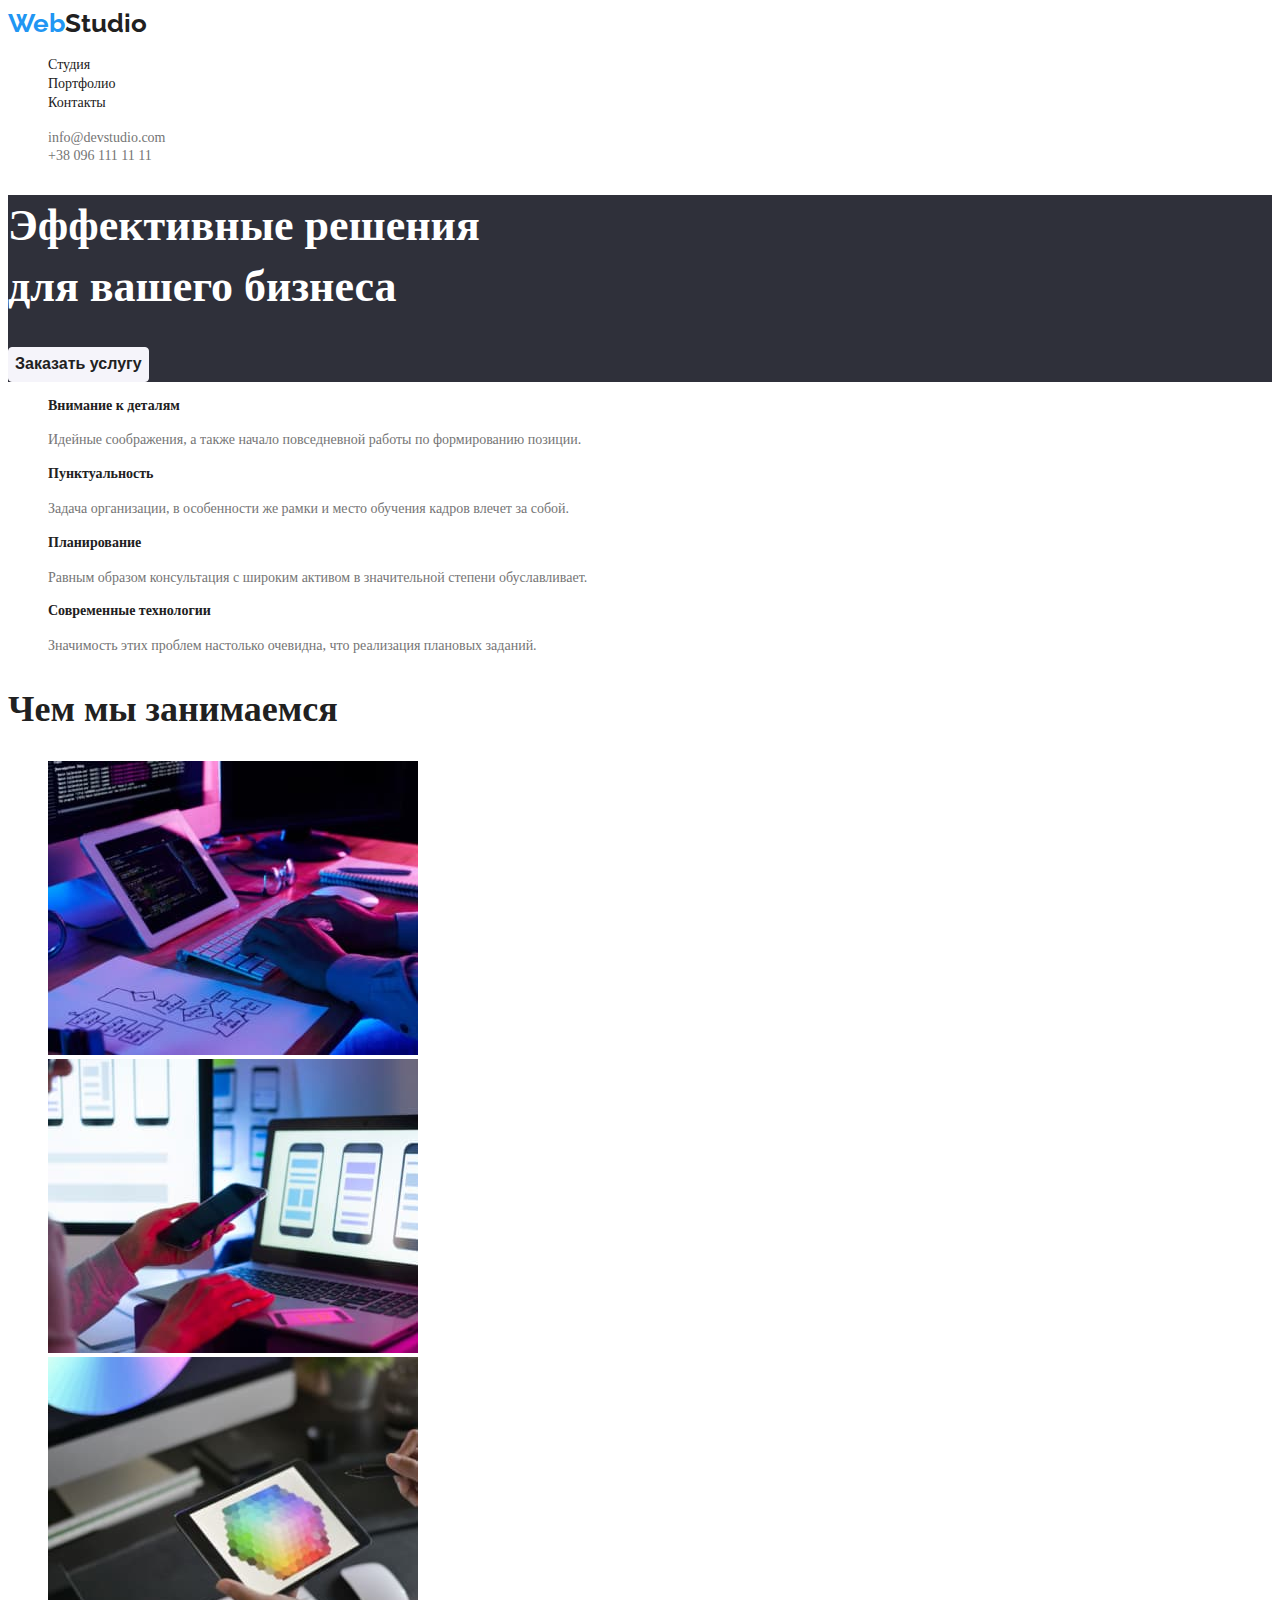
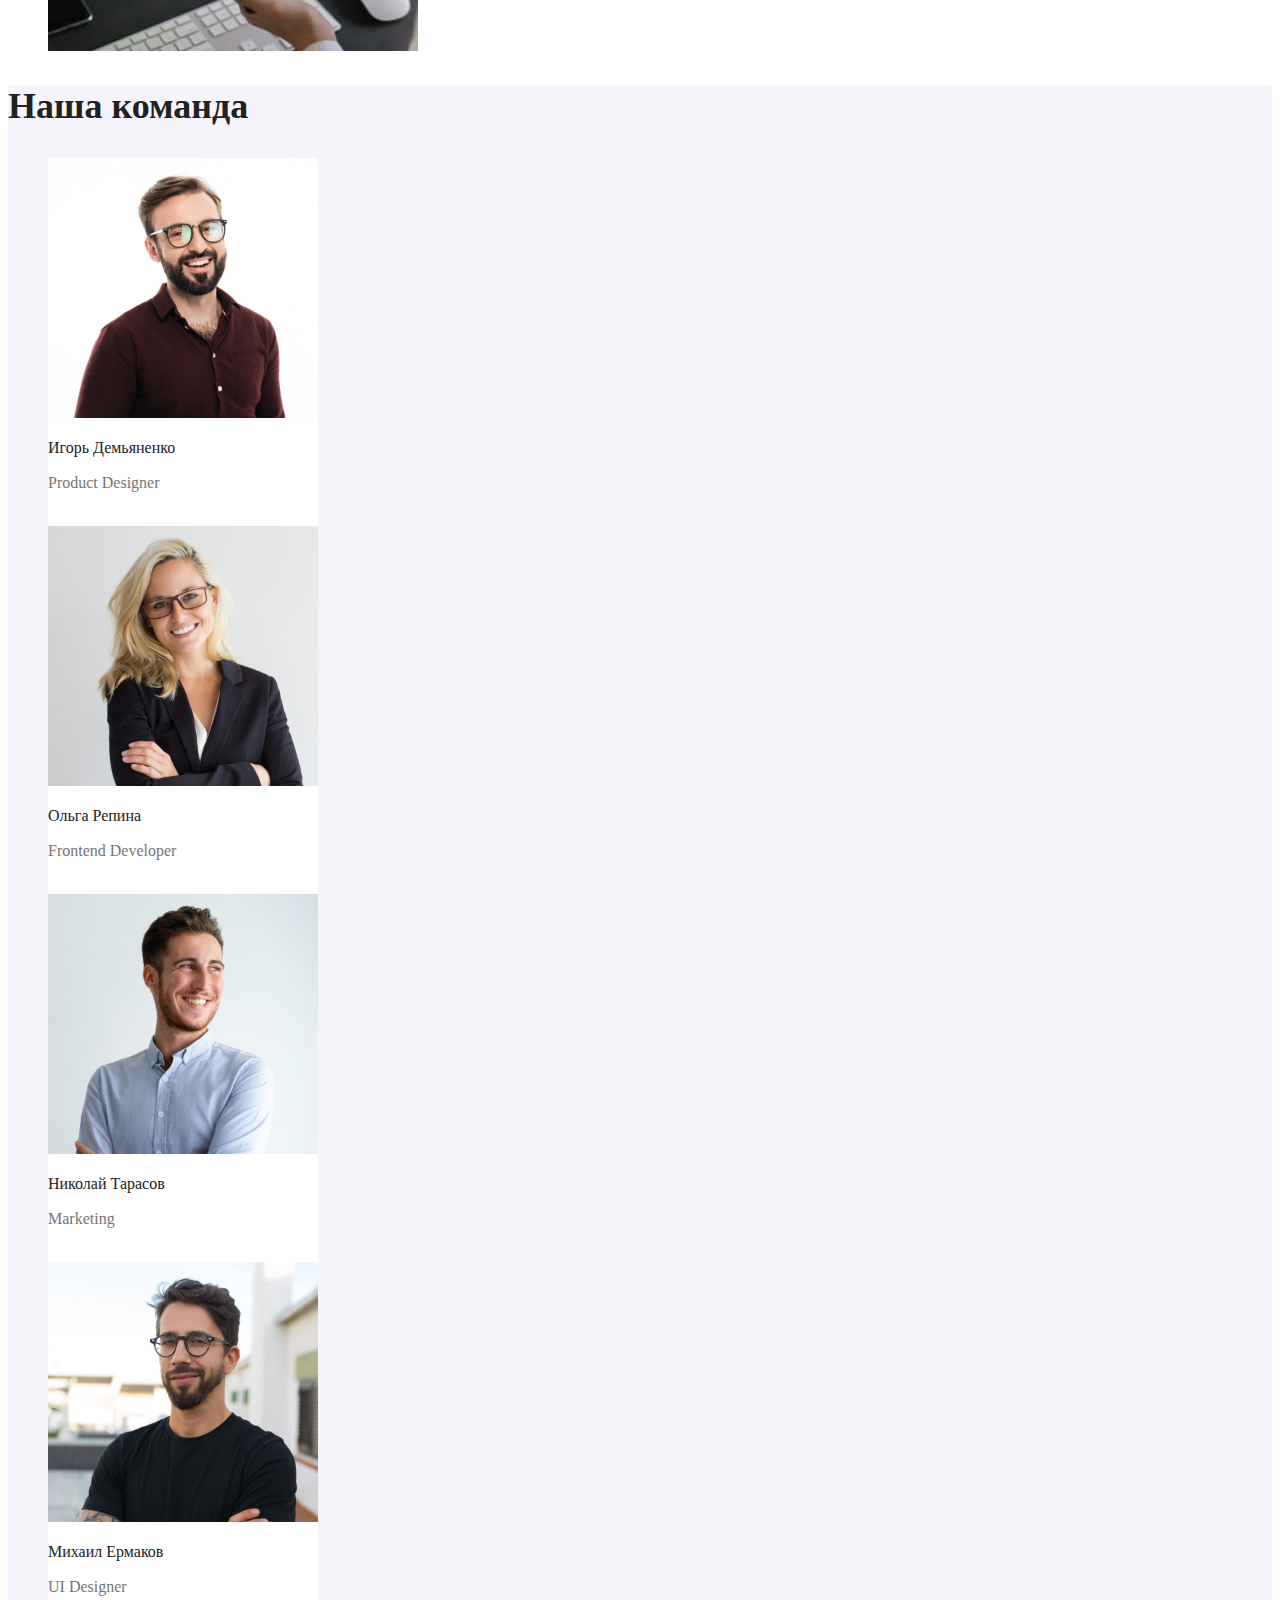
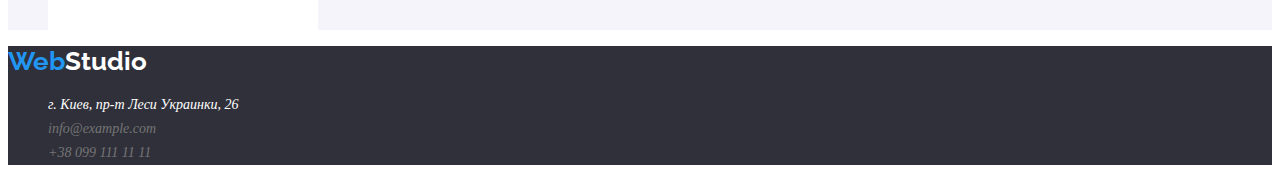
==== index.html @ bf603c66 "final commit" ====
<!DOCTYPE html>
<html lang="ru">
  <head>
    <meta charset="UTF-8" />
    <meta http-equiv="X-UA-Compatible" content="IE=edge" />
    <meta name="viewport" content="width=device-width, initial-scale=1.0" />
    <link rel="preconnect" href="https://fonts.googleapis.com" />
    <link rel="preconnect" href="https://fonts.gstatic.com" crossorigin />
    <link
      href="https://fonts.googleapis.com/css2?family=Raleway:wght@700&family=Roboto:wght@400;500;700;900&display=swap"
      rel="stylesheet"
    />
    <link
      rel="stylesheet"
      href="https://cdnjs.cloudflare.com/ajax/libs/modern-normalize/1.1.0/modern-normalize.min.css"
      integrity="sha512-wpPYUAdjBVSE4KJnH1VR1HeZfpl1ub8YT/NKx4PuQ5NmX2tKuGu6U/JRp5y+Y8XG2tV+wKQpNHVUX03MfMFn9Q=="
      crossorigin="anonymous"
      referrerpolicy="no-referrer"
    />
    <link rel="stylesheet" href="css/style.css" />
    <title>Веб-студия</title>
  </head>
  <body>
    <header class="header-section">
      <nav class="nav-section">
        <a class="header-logo-link" lang="en" href="./index.html"
          ><span class="header-logo-span">Web</span>Studio</a
        >
        <ul class="nav-list">
          <li class="nav-list-item"><a class="nav-link-studio" href="./index.html">Студия</a></li>
          <li class="nav-list-item">
            <a class="nav-link-portfolio" href="./portfolio.html">Портфолио</a>
          </li>
          <li class="nav-list-item"><a class="nav-link-contacts" href="">Контакты</a></li>
        </ul>
      </nav>
      <ul class="contacts-nav-list">
        <li class="contacts-nav-list-item">
          <a class="nav-link-email" lang="en" href="mailto:info@devstudio.com"
            >info@devstudio.com</a
          >
        </li>
        <li class="contacts-nav-list-item">
          <a class="nav-link-tel" href="tel:+380961111111">+38 096 111 11 11</a>
        </li>
      </ul>
    </header>
    <main class="main">
      <section class="hero-section">
        <h1 class="hero-section-title">
          Эффективные решения<br />
          для вашего бизнеса
        </h1>
        <button class="hero-section-button" type="button">Заказать услугу</button>
      </section>
      <section class="company-advantages-section">
        <ul class="company-advantages-list">
          <li class="company-advantages-list-item">
            <h3 class="company-advantages-item-title">Внимание к деталям</h3>
            <p class="company-advantages-item-info">
              Идейные соображения, а также начало повседневной работы по формированию позиции.
            </p>
          </li>
          <li class="company-advantages-list-item">
            <h3 class="company-advantages-item-title">Пунктуальность</h3>
            <p class="company-advantages-item-info">
              Задача организации, в особенности же рамки и место обучения кадров влечет за собой.
            </p>
          </li>
          <li class="company-advantages-list-item">
            <h3 class="company-advantages-item-title">Планирование</h3>
            <p class="company-advantages-item-info">
              Равным образом консультация с широким активом в значительной степени обуславливает.
            </p>
          </li>
          <li class="company-advantages-list-item">
            <h3 class="company-advantages-item-title">Современные технологии</h3>
            <p class="company-advantages-item-info">
              Значимость этих проблем настолько очевидна, что реализация плановых заданий.
            </p>
          </li>
        </ul>
      </section>
      <section class="what-we-do-section">
        <h2 class="what-we-do-title">Чем мы занимаемся</h2>
        <ul class="what-we-do-list">
          <li class="what-we-do-list-item">
            <img
              class="what-we-do-item-image"
              src="./images/what-we-do/box-1.jpg"
              width="370"
              height="294"
              alt="Разработчик пишет код за компьютером"
            />
          </li>
          <li class="what-we-do-list-item">
            <img
              class="what-we-do-item-image"
              src="./images/what-we-do/box-2.jpg"
              width="370"
              height="294"
              alt="Маркетолог звонит клиенту"
            />
          </li>
          <li class="what-we-do-list-item">
            <img
              class="what-we-do-item-image"
              src="./images/what-we-do/box-3.jpg"
              width="370"
              height="294"
              alt="Дизайнер выбирает цвета на планшете"
            />
          </li>
        </ul>
      </section>
      <section class="our-team-section">
        <h2 class="our-team-title">Наша команда</h2>
        <ul class="our-team-list">
          <li class="our-team-list-item">
            <div class="our-team-card-1">
              <img
                class="our-team-item-image"
                src="./images/our-team/img-1.jpg"
                width="270"
                height="260"
                alt="Разработчик - номер 1"
              />
              <h3 class="our-team-first-card-master-name">Игорь Демьяненко</h3>
              <p class="our-team-first-card-master-speciality" lang="en">Product Designer</p>
            </div>
          </li>
          <li class="our-team-list-item">
            <div class="our-team-card-2">
              <img
                class="our-team-item-image"
                src="./images/our-team/img-2.jpg"
                width="270"
                height="260"
                alt="Разработчик - номер 2"
              />
              <h3 class="our-team-second-card-master-name">Ольга Репина</h3>
              <p class="our-team-second-card-master-speciality" lang="en">Frontend Developer</p>
            </div>
          </li>
          <li class="our-team-list-item">
            <div class="our-team-card-3">
              <img
                class="our-team-item-image"
                src="./images/our-team/img-3.jpg"
                width="270"
                height="260"
                alt="Разработчик - номер 3"
              />
              <h3 class="our-team-third-card-master-name">Николай Тарасов</h3>
              <p class="our-team-third-card-master-speciality" lang="en">Marketing</p>
            </div>
          </li>
          <li class="our-team-list-item">
            <div class="our-team-card-4">
              <img
                class="our-team-item-image"
                src="./images/our-team/img-4.jpg"
                width="270"
                height="260"
                alt="Разработчик - номер 4"
              />
              <h3 class="our-team-fourth-card-master-name">Михаил Ермаков</h3>
              <p class="our-team-fourth-card-master-speciality" lang="en">UI Designer</p>
            </div>
          </li>
        </ul>
      </section>
    </main>
    <footer class="footer-section">
      <a class="footer-logo-link" lang="en" href="./index.html"
        ><span class="footer-logo-span">Web</span>Studio</a
      >
      <address class="contacts">
        <ul class="contacts-list">
          <li class="contacts-list-item">
            <a class="contacts-link-address" href="">г. Киев, пр-т Леси Украинки, 26</a>
          </li>
          <li class="contacts-list-item">
            <a class="contacts-link-email" lang="en" href="mailto:info@example.com"
              >info@example.com</a
            >
          </li>
          <li class="contacts-list-item">
            <a class="contacts-link-tel" href="tel:+380991111111">+38 099 111 11 11</a>
          </li>
        </ul>
      </address>
    </footer>
  </body>
</html>
---- css/style.css ----
body {
  font-family: 'Roboto' sans-serif;
  color: #212121;
}

li {
  list-style-type: none;
}

a {
  text-decoration: none;
}

:root {
  --black: #212121;
  --white: #ffffff;
  --grey: #757575;
  --whisper: #eeeeee;
  --blue: #2196f3;
  --black-rock: #2f303a;
  --ghost-white: #f5f4fa;
}

:root {
  --text-medium: 500;
  --text-bold: 700;
  --text-extra-bold: 900;
}

/* index.html */

/* header */

.header-logo-link {
  font-family: 'Raleway', sans-serif;
  font-weight: var(--text-bold);
  font-size: 26px;
  line-height: 1.2;
  color: var(--black);
}

.header-logo-span {
  font-family: 'Raleway', sans-serif;
  font-weight: var(--text-bold);
  font-size: 26px;
  line-height: 1.2;
  color: var(--blue);
}

/* nav-section */

.nav-link-studio,
.nav-link-portfolio,
.nav-link-contacts {
  /*font-family: 'Roboto', sans-serif;*/
  font-weight: var(--text-medium);
  font-size: 14px;
  line-height: 1.2;
  color: var(--black);
}

.nav-link-email,
.nav-link-tel {
  /*font-family: 'Roboto', sans-serif;*/
  font-style: var(--text-medium);
  font-size: 14px;
  line-height: 1.2;
  color: var(--grey);
}

.nav-link-studio:hover,
.nav-link-studio:focus,
.nav-link-portfolio:hover,
.nav-link-portfolio:focus,
.nav-link-contacts:hover,
.nav-link-contacts:focus {
  color: var(--blue);
}

.nav-link-email:hover,
.nav-link-email:focus,
.nav-link-tel:hover,
.nav-link-tel:focus {
  color: var(--blue);
}

/* hero section */

.hero-section {
  background-color: var(--black-rock);
}
.hero-section-title {
  /*font-family: 'Roboto', sans-serif;*/
  font-weight: var(--text-extra-bold);
  font-size: 44px;
  line-height: 1.4;
  color: var(--white);
}

.hero-section-button {
  /*font-family: 'Roboto', sans-serif;*/
  font-weight: var(--text-bold);
  font-size: 16px;
  line-height: 1.9;
  border: 1px solid var(--ghost-white);
  border-radius: 4px;
  cursor: pointer;
  background-color: var(--ghost-white);
  color: var(--black);
}

.hero-section-button:hover {
  background-color: var(--blue);
  color: var(--white);
  border: 1px solid var(--blue);
}

/* company-advantages-section */

.company-advantages-item-title {
  /*font-family: 'Roboto', sans-serif;*/
  font-weight: var(--text-bold);
  font-size: 14px;
  line-height: 1.2;
}

.company-advantages-item-info {
  /*font-family: 'Roboto', sans-serif;*/
  font-size: 14px;
  line-height: 1.7;
  color: var(--grey);
}

/* what-we-do section */

.what-we-do-title {
  /*font-family: 'Roboto', sans-serif;*/
  font-weight: var(--text-bold);
  font-size: 36px;
  line-height: 1.2;
}

/* our-team-section */

.our-team-section {
  background-color: var(--ghost-white);
}

.our-team-title {
  /*font-family: 'Roboto', sans-serif;*/
  font-weight: var(--text-bold);
  font-size: 36px;
  line-height: 1.2;
  color: var(--black);
}

.our-team-card-1,
.our-team-card-2,
.our-team-card-3,
.our-team-card-4 {
  width: 270px;
  height: 368px;
  background-color: var(--white);
}

.our-team-first-card-master-name,
.our-team-second-card-master-name,
.our-team-third-card-master-name,
.our-team-fourth-card-master-name {
  /*font-family: 'Roboto', sans-serif;*/
  font-weight: var(--text-medium);
  font-size: 16px;
  line-height: 1.2;
  color: var(--black);
}
.our-team-first-card-master-speciality,
.our-team-second-card-master-speciality,
.our-team-third-card-master-speciality,
.our-team-fourth-card-master-speciality {
  /*font-family: 'Roboto', sans-serif;*/
  font-size: 16px;
  line-height: 1.2;
  color: var(--grey);
}

/* footer-section */

.footer-section {
  background-color: var(--black-rock);
}

.footer-logo-link {
  font-family: 'Raleway', sans-serif;
  font-weight: var(--text-bold);
  font-size: 26px;
  line-height: 1.2;
  color: var(--white);
}

.footer-logo-span {
  font-family: 'Raleway', sans-serif;
  font-weight: var(--text-bold);
  font-size: 26px;
  line-height: 1.2;
  color: var(--blue);
}

.contacts-link-address {
  /*font-family: 'Roboto', sans-serif;*/
  font-size: 14px;
  line-height: 1.7;
  color: var(--white);
}

.contacts-link-email,
.contacts-link-tel {
  /*font-family: 'Roboto', sans-serif;*/
  font-size: 14px;
  line-height: 1.7;
  color: var(--grey);
}

.contacts-link-address:hover,
.contacts-link-address:focus,
.contacts-link-email:hover,
.contacts-link-email:focus,
.contacts-link-tel:hover,
.contacts-link-tel:focus {
  color: var(--blue);
}

/* portfolio.html*/

/* portfolio-section */

/* filters section */

.filters-item-button {
  /*font-family: 'Roboto', sans-serif;*/
  font-weight: var(--medium);
  font-size: 16px;
  border: 1px solid var(--ghost-white);
  border-radius: 4px;
  line-height: 1.6;
  cursor: pointer;
  background-color: var(--ghost-white);
  color: var(--black);
}

.filters-item-button:hover {
  background-color: var(--blue);
  color: var(--white);
}

/* projects-section */

.project-1-card,
.project-2-card,
.project-3-card,
.project-4-card,
.project-5-card,
.project-6-card,
.project-7-card,
.project-8-card,
.project-9-card {
  width: 370px;
  height: 404px;
  border: 1px solid var(--whisper);
  background-color: var(--white);
}

.project-1-title,
.project-2-title,
.project-3-title,
.project-4-title,
.project-5-title,
.project-6-title,
.project-7-title,
.project-8-title,
.project-9-title {
  /*font-family: 'Roboto', sans-serif;*/
  font-weight: var(--text-bold);
  font-size: 18px;
  line-height: 2;
  color: var(--black);
}
.project-1-info,
.project-2-info,
.project-3-info,
.project-4-info,
.project-5-info,
.project-6-info,
.project-7-info,
.project-8-info,
.project-9-title {
  /*font-family: 'Roboto', sans-serif;*/
  font-size: 16px;
  line-height: 1.9;
  color: var(--grey);
}
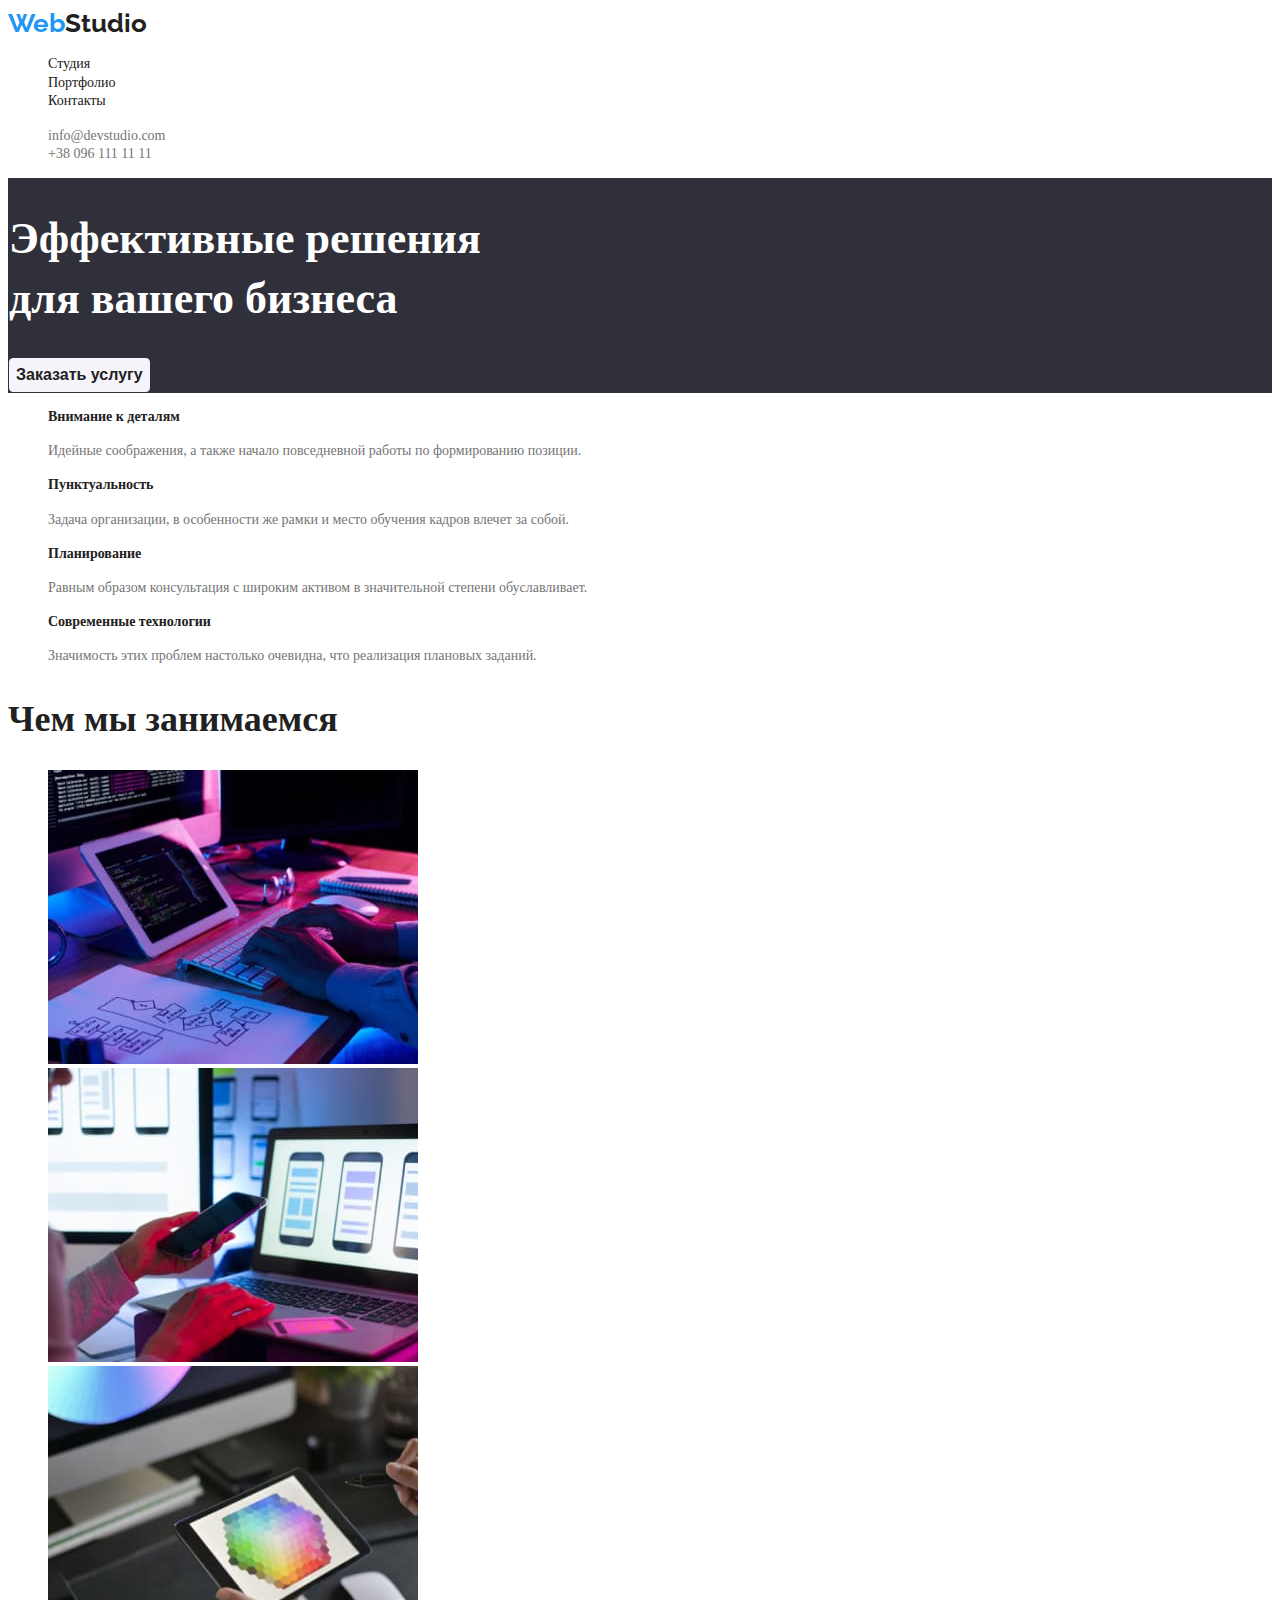
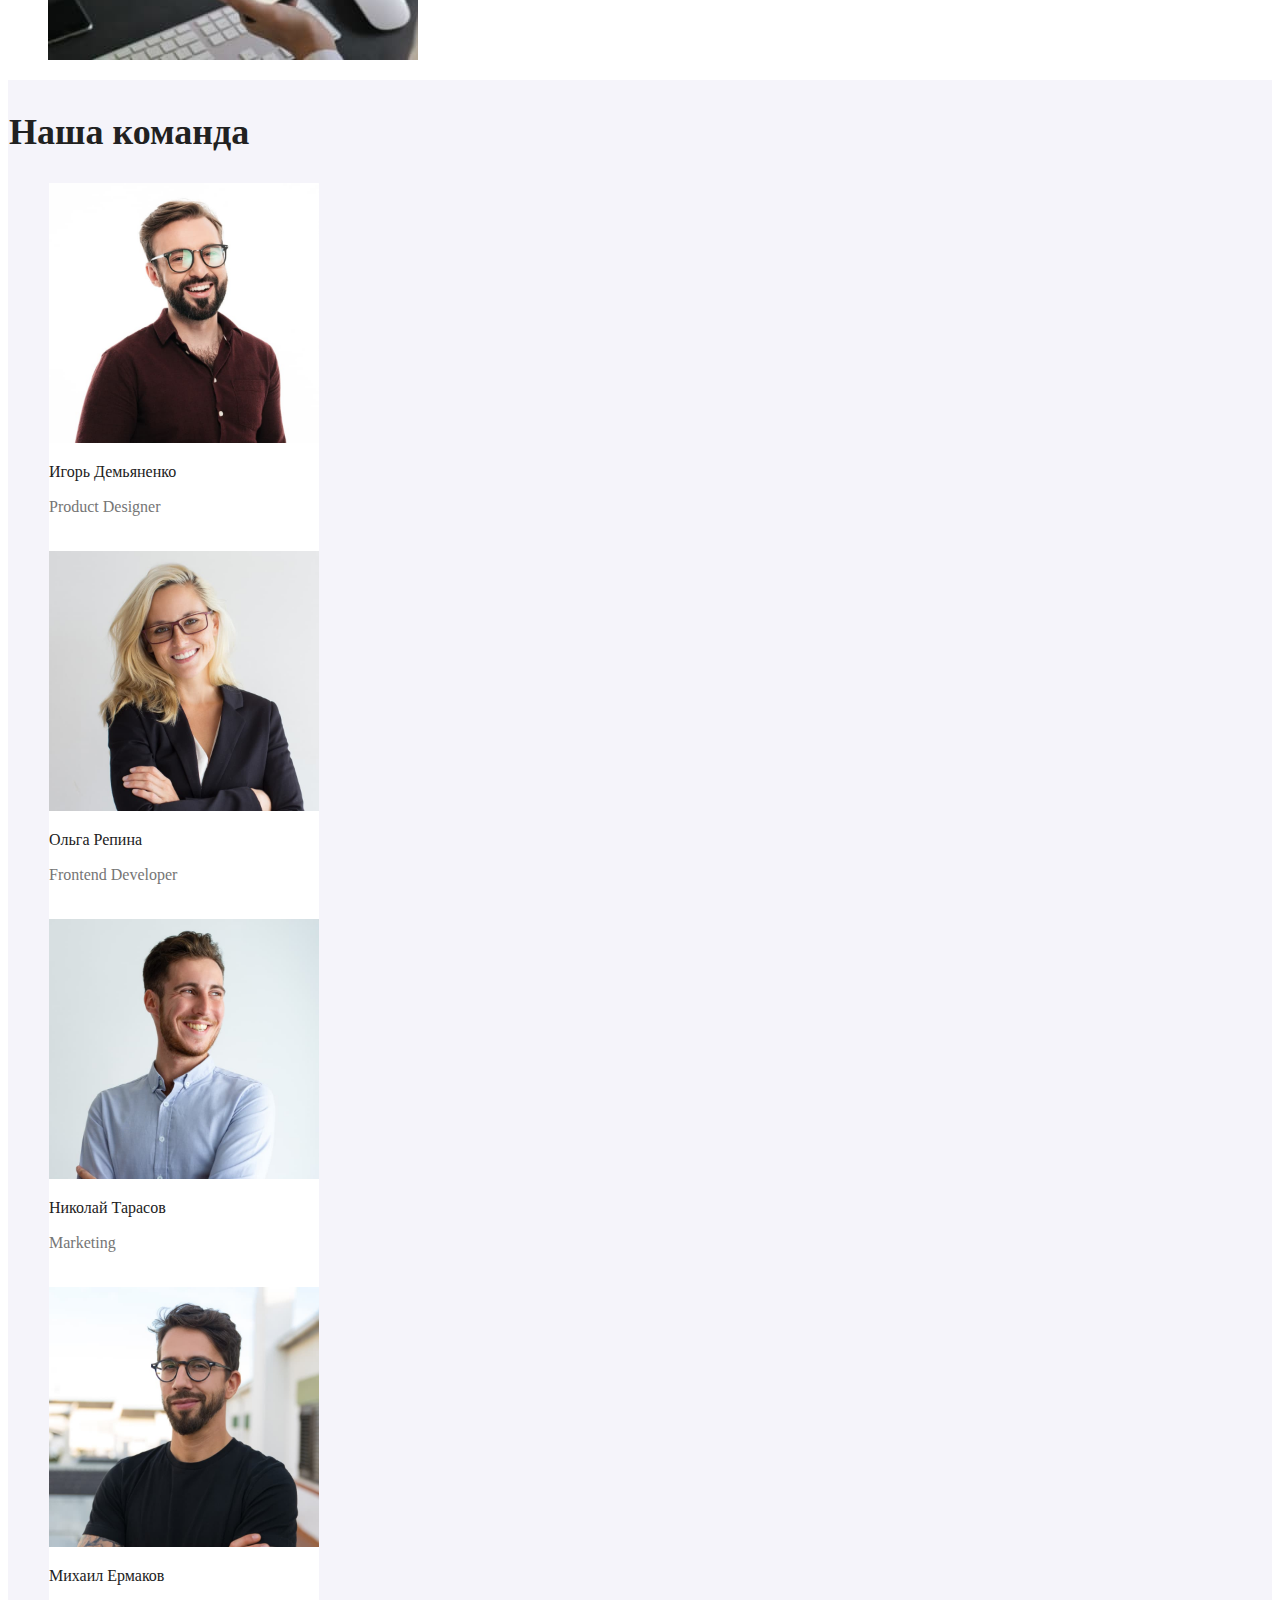
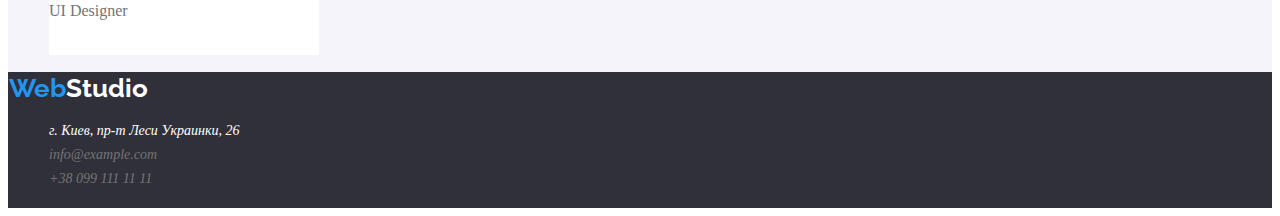
==== commit de52ee7f: "final commit" ====
--- a/index.html
+++ b/index.html
@@ -23,25 +23,27 @@
   <body>
     <header class="header-section">
       <nav class="nav-section">
-        <a class="header-logo-link" lang="en" href="./index.html"
+        <a class="header-logo-link link" lang="en" href="./index.html"
           ><span class="header-logo-span">Web</span>Studio</a
         >
-        <ul class="nav-list">
-          <li class="nav-list-item"><a class="nav-link-studio" href="./index.html">Студия</a></li>
+        <ul class="nav-list list">
           <li class="nav-list-item">
-            <a class="nav-link-portfolio" href="./portfolio.html">Портфолио</a>
+            <a class="nav-link-studio link" href="./index.html">Студия</a>
           </li>
-          <li class="nav-list-item"><a class="nav-link-contacts" href="">Контакты</a></li>
+          <li class="nav-list-item">
+            <a class="nav-link-portfolio link" href="./portfolio.html">Портфолио</a>
+          </li>
+          <li class="nav-list-item"><a class="nav-link-contacts link" href="">Контакты</a></li>
         </ul>
       </nav>
-      <ul class="contacts-nav-list">
+      <ul class="contacts-nav-list list">
         <li class="contacts-nav-list-item">
-          <a class="nav-link-email" lang="en" href="mailto:info@devstudio.com"
+          <a class="nav-link-email link" lang="en" href="mailto:info@devstudio.com"
             >info@devstudio.com</a
           >
         </li>
         <li class="contacts-nav-list-item">
-          <a class="nav-link-tel" href="tel:+380961111111">+38 096 111 11 11</a>
+          <a class="nav-link-tel link" href="tel:+380961111111">+38 096 111 11 11</a>
         </li>
       </ul>
     </header>
@@ -54,7 +56,7 @@
         <button class="hero-section-button" type="button">Заказать услугу</button>
       </section>
       <section class="company-advantages-section">
-        <ul class="company-advantages-list">
+        <ul class="company-advantages-list list">
           <li class="company-advantages-list-item">
             <h3 class="company-advantages-item-title">Внимание к деталям</h3>
             <p class="company-advantages-item-info">
@@ -83,7 +85,7 @@
       </section>
       <section class="what-we-do-section">
         <h2 class="what-we-do-title">Чем мы занимаемся</h2>
-        <ul class="what-we-do-list">
+        <ul class="what-we-do-list list">
           <li class="what-we-do-list-item">
             <img
               class="what-we-do-item-image"
@@ -115,7 +117,7 @@
       </section>
       <section class="our-team-section">
         <h2 class="our-team-title">Наша команда</h2>
-        <ul class="our-team-list">
+        <ul class="our-team-list list">
           <li class="our-team-list-item">
             <div class="our-team-card-1">
               <img
@@ -172,21 +174,21 @@
       </section>
     </main>
     <footer class="footer-section">
-      <a class="footer-logo-link" lang="en" href="./index.html"
+      <a class="footer-logo-link link" lang="en" href="./index.html"
         ><span class="footer-logo-span">Web</span>Studio</a
       >
       <address class="contacts">
-        <ul class="contacts-list">
+        <ul class="contacts-list list">
           <li class="contacts-list-item">
-            <a class="contacts-link-address" href="">г. Киев, пр-т Леси Украинки, 26</a>
+            <a class="contacts-link-address link" href="">г. Киев, пр-т Леси Украинки, 26</a>
           </li>
           <li class="contacts-list-item">
-            <a class="contacts-link-email" lang="en" href="mailto:info@example.com"
+            <a class="contacts-link-email link" lang="en" href="mailto:info@example.com"
               >info@example.com</a
             >
           </li>
           <li class="contacts-list-item">
-            <a class="contacts-link-tel" href="tel:+380991111111">+38 099 111 11 11</a>
+            <a class="contacts-link-tel link" href="tel:+380991111111">+38 099 111 11 11</a>
           </li>
         </ul>
       </address>
--- a/css/style.css
+++ b/css/style.css
@@ -1,16 +1,3 @@
-body {
-  font-family: 'Roboto' sans-serif;
-  color: #212121;
-}
-
-li {
-  list-style-type: none;
-}
-
-a {
-  text-decoration: none;
-}
-
 :root {
   --black: #212121;
   --white: #ffffff;
@@ -27,15 +14,28 @@
   --text-extra-bold: 900;
 }
 
+body {
+  font-family: 'Roboto' sans-serif;
+  color: var(--black);
+}
+
+.list {
+  list-style-type: none;
+}
+
+.link {
+  text-decoration: none;
+}
+
 /* index.html */
 
-/* header */
+/* header-section */
 
 .header-logo-link {
   font-family: 'Raleway', sans-serif;
   font-weight: var(--text-bold);
   font-size: 26px;
-  line-height: 1.2;
+  line-height: 1.17;
   color: var(--black);
 }
 
@@ -43,7 +43,7 @@
   font-family: 'Raleway', sans-serif;
   font-weight: var(--text-bold);
   font-size: 26px;
-  line-height: 1.2;
+  line-height: 1.17;
   color: var(--blue);
 }
 
@@ -52,19 +52,17 @@
 .nav-link-studio,
 .nav-link-portfolio,
 .nav-link-contacts {
-  /*font-family: 'Roboto', sans-serif;*/
   font-weight: var(--text-medium);
   font-size: 14px;
-  line-height: 1.2;
+  line-height: 1.17;
   color: var(--black);
 }
 
 .nav-link-email,
 .nav-link-tel {
-  /*font-family: 'Roboto', sans-serif;*/
   font-style: var(--text-medium);
   font-size: 14px;
-  line-height: 1.2;
+  line-height: 1.17;
   color: var(--grey);
 }
 
@@ -84,24 +82,24 @@
   color: var(--blue);
 }
 
-/* hero section */
-
+/* main-section */
+
+/* her-section */
 .hero-section {
   background-color: var(--black-rock);
+  border: 1px solid var(--black-rock);
 }
 .hero-section-title {
-  /*font-family: 'Roboto', sans-serif;*/
   font-weight: var(--text-extra-bold);
   font-size: 44px;
-  line-height: 1.4;
+  line-height: 1.36;
   color: var(--white);
 }
 
 .hero-section-button {
-  /*font-family: 'Roboto', sans-serif;*/
-  font-weight: var(--text-bold);
-  font-size: 16px;
-  line-height: 1.9;
+  font-weight: var(--text-bold);
+  font-size: 16px;
+  line-height: 1.875;
   border: 1px solid var(--ghost-white);
   border-radius: 4px;
   cursor: pointer;
@@ -109,7 +107,8 @@
   color: var(--black);
 }
 
-.hero-section-button:hover {
+.hero-section-button:hover,
+.hero-section-button:focus {
   background-color: var(--blue);
   color: var(--white);
   border: 1px solid var(--blue);
@@ -118,39 +117,36 @@
 /* company-advantages-section */
 
 .company-advantages-item-title {
-  /*font-family: 'Roboto', sans-serif;*/
-  font-weight: var(--text-bold);
-  font-size: 14px;
-  line-height: 1.2;
+  font-weight: var(--text-bold);
+  font-size: 14px;
+  line-height: 1.17;
 }
 
 .company-advantages-item-info {
-  /*font-family: 'Roboto', sans-serif;*/
-  font-size: 14px;
-  line-height: 1.7;
-  color: var(--grey);
-}
-
-/* what-we-do section */
+  font-size: 14px;
+  line-height: 1.71;
+  color: var(--grey);
+}
+
+/* what-we-do-section */
 
 .what-we-do-title {
-  /*font-family: 'Roboto', sans-serif;*/
   font-weight: var(--text-bold);
   font-size: 36px;
-  line-height: 1.2;
+  line-height: 1.17;
 }
 
 /* our-team-section */
 
 .our-team-section {
   background-color: var(--ghost-white);
+  border: 1px solid var(--ghost-white);
 }
 
 .our-team-title {
-  /*font-family: 'Roboto', sans-serif;*/
   font-weight: var(--text-bold);
   font-size: 36px;
-  line-height: 1.2;
+  line-height: 1.17;
   color: var(--black);
 }
 
@@ -167,19 +163,17 @@
 .our-team-second-card-master-name,
 .our-team-third-card-master-name,
 .our-team-fourth-card-master-name {
-  /*font-family: 'Roboto', sans-serif;*/
   font-weight: var(--text-medium);
   font-size: 16px;
-  line-height: 1.2;
+  line-height: 1.17;
   color: var(--black);
 }
 .our-team-first-card-master-speciality,
 .our-team-second-card-master-speciality,
 .our-team-third-card-master-speciality,
 .our-team-fourth-card-master-speciality {
-  /*font-family: 'Roboto', sans-serif;*/
-  font-size: 16px;
-  line-height: 1.2;
+  font-size: 16px;
+  line-height: 1.17;
   color: var(--grey);
 }
 
@@ -187,13 +181,14 @@
 
 .footer-section {
   background-color: var(--black-rock);
+  border: 1px solid var(--black-rock);
 }
 
 .footer-logo-link {
   font-family: 'Raleway', sans-serif;
   font-weight: var(--text-bold);
   font-size: 26px;
-  line-height: 1.2;
+  line-height: 1.17;
   color: var(--white);
 }
 
@@ -201,22 +196,22 @@
   font-family: 'Raleway', sans-serif;
   font-weight: var(--text-bold);
   font-size: 26px;
-  line-height: 1.2;
-  color: var(--blue);
-}
+  line-height: 1.17;
+  color: var(--blue);
+}
+
+/* contacts-section */
 
 .contacts-link-address {
-  /*font-family: 'Roboto', sans-serif;*/
-  font-size: 14px;
-  line-height: 1.7;
+  font-size: 14px;
+  line-height: 1.71;
   color: var(--white);
 }
 
 .contacts-link-email,
 .contacts-link-tel {
-  /*font-family: 'Roboto', sans-serif;*/
-  font-size: 14px;
-  line-height: 1.7;
+  font-size: 14px;
+  line-height: 1.71;
   color: var(--grey);
 }
 
@@ -229,25 +224,37 @@
   color: var(--blue);
 }
 
-/* portfolio.html*/
+/* portfolio.html */
 
 /* portfolio-section */
 
-/* filters section */
-
-.filters-item-button {
-  /*font-family: 'Roboto', sans-serif;*/
+/* filters-section */
+
+.filters-item-button-1,
+.filters-item-button-2,
+.filters-item-button-3,
+.filters-item-button-4,
+.filters-item-button-5 {
   font-weight: var(--medium);
   font-size: 16px;
   border: 1px solid var(--ghost-white);
   border-radius: 4px;
-  line-height: 1.6;
+  line-height: 1.625;
   cursor: pointer;
   background-color: var(--ghost-white);
   color: var(--black);
 }
 
-.filters-item-button:hover {
+.filters-item-button-1:hover,
+.filters-item-button1:focus,
+.filters-item-button-2:hover,
+.filters-item-button2:focus,
+.filters-item-button-3:hover,
+.filters-item-button3:focus,
+.filters-item-button-4:hover,
+.filters-item-button4:focus,
+.filters-item-button-5:hover,
+.filters-item-button5:focus {
   background-color: var(--blue);
   color: var(--white);
 }
@@ -278,23 +285,21 @@
 .project-7-title,
 .project-8-title,
 .project-9-title {
-  /*font-family: 'Roboto', sans-serif;*/
   font-weight: var(--text-bold);
   font-size: 18px;
   line-height: 2;
   color: var(--black);
 }
-.project-1-info,
-.project-2-info,
-.project-3-info,
-.project-4-info,
-.project-5-info,
-.project-6-info,
-.project-7-info,
-.project-8-info,
-.project-9-title {
-  /*font-family: 'Roboto', sans-serif;*/
-  font-size: 16px;
-  line-height: 1.9;
-  color: var(--grey);
-}
+.project-1-type,
+.project-2-type,
+.project-3-type,
+.project-4-type,
+.project-5-type,
+.project-6-type,
+.project-7-type,
+.project-8-type,
+.project-9-type {
+  font-size: 16px;
+  line-height: 1.875;
+  color: var(--grey);
+}
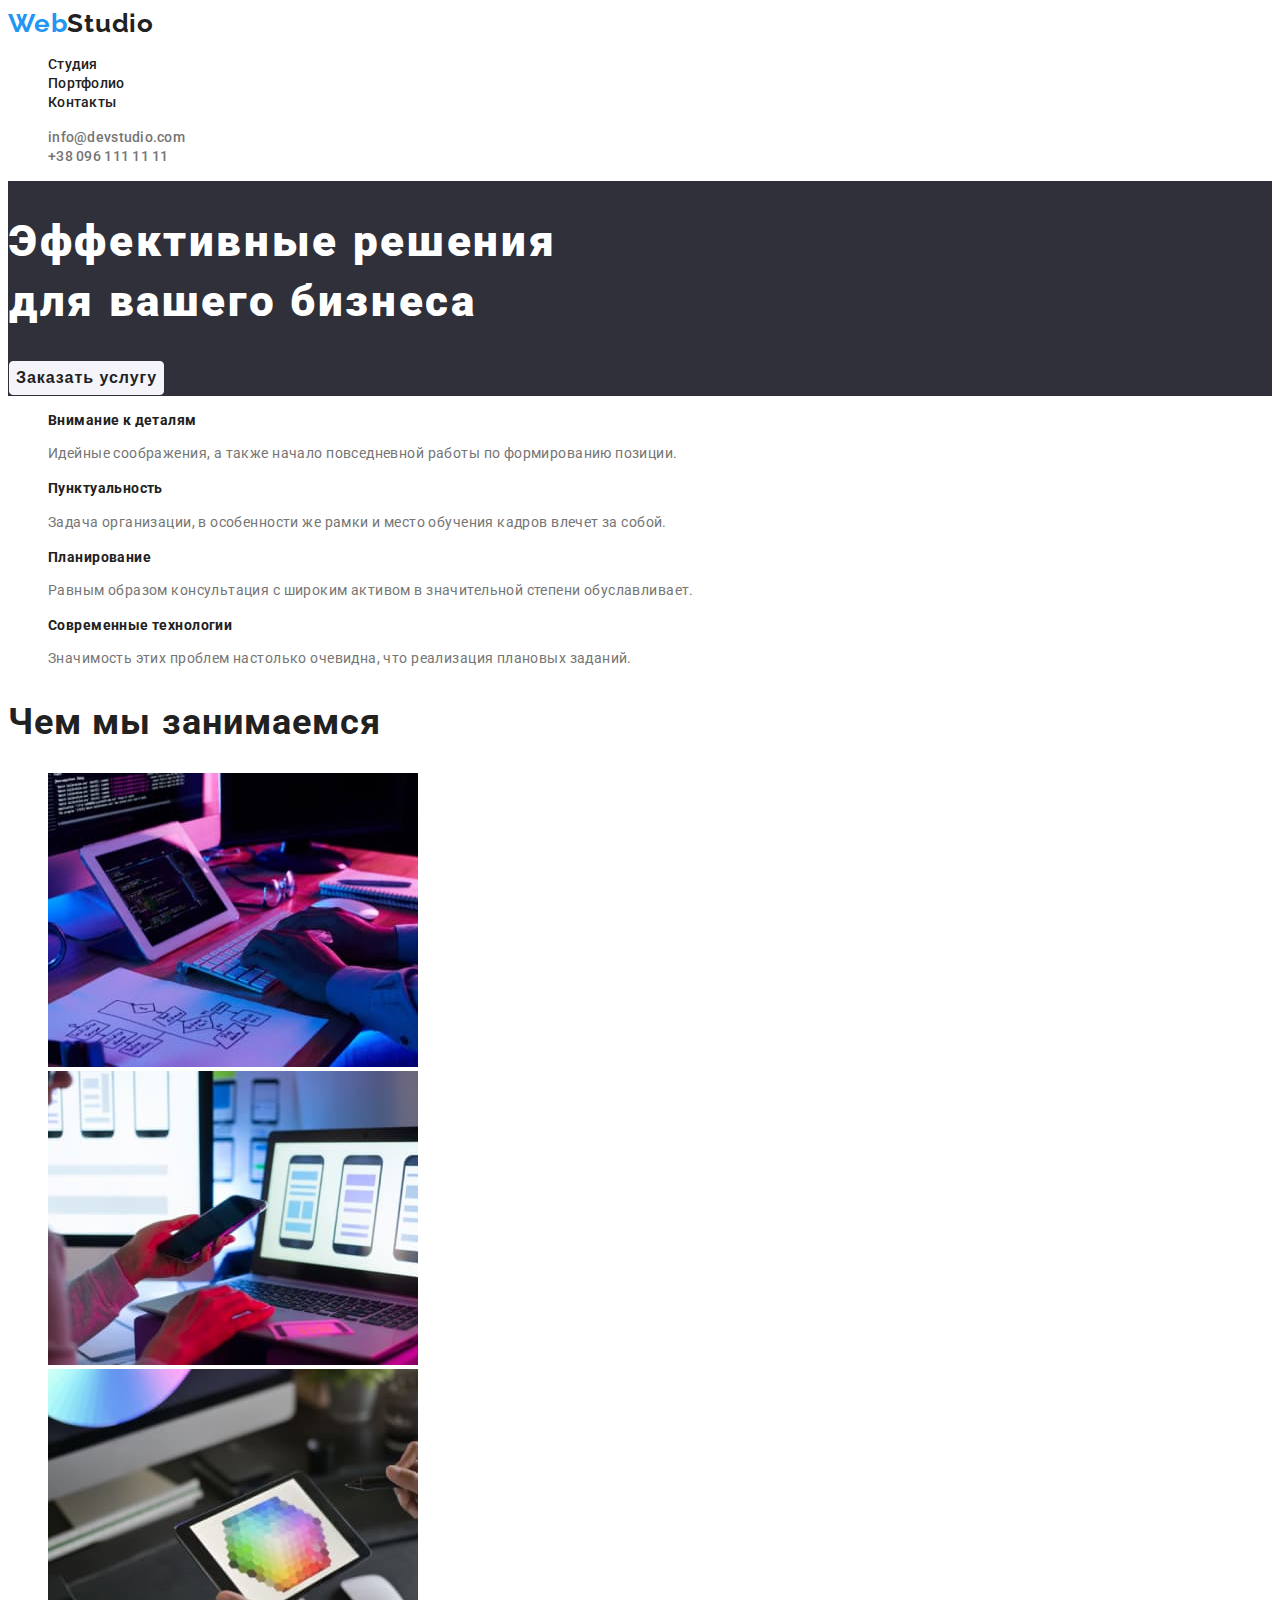
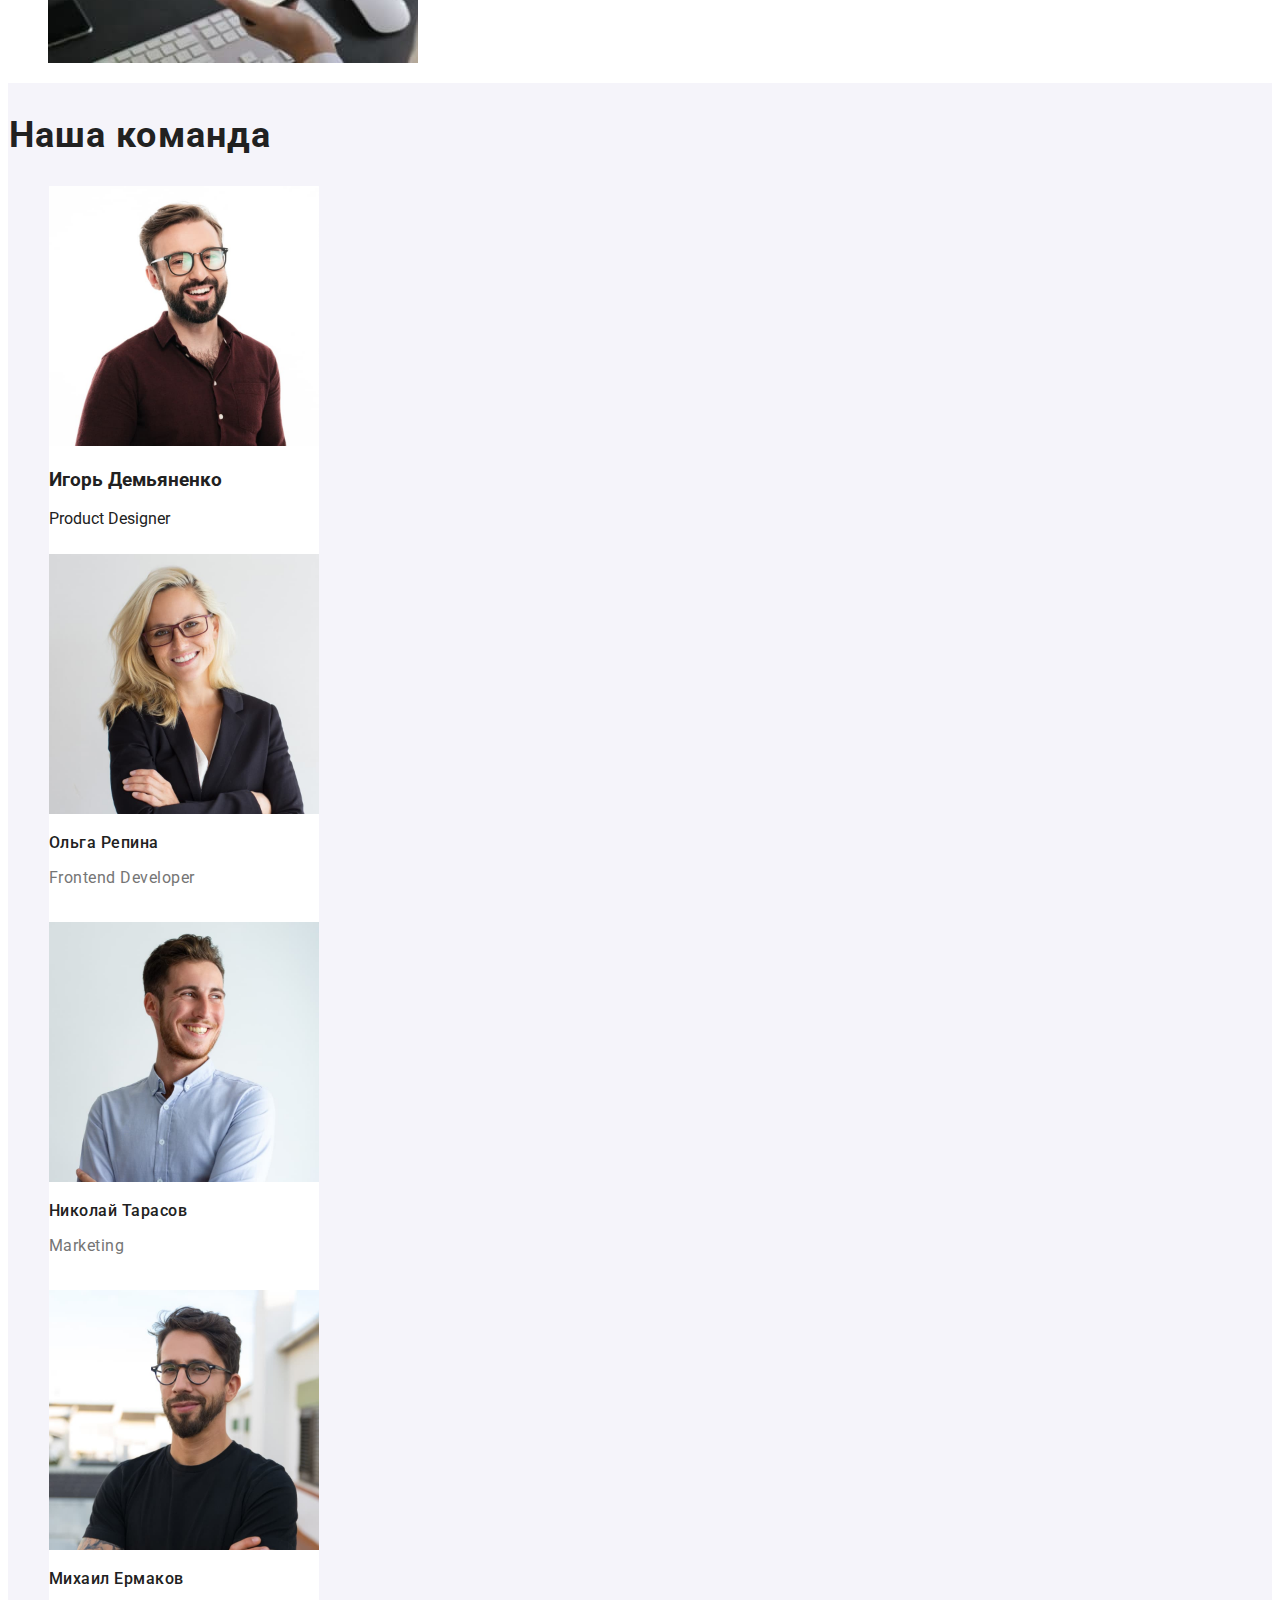
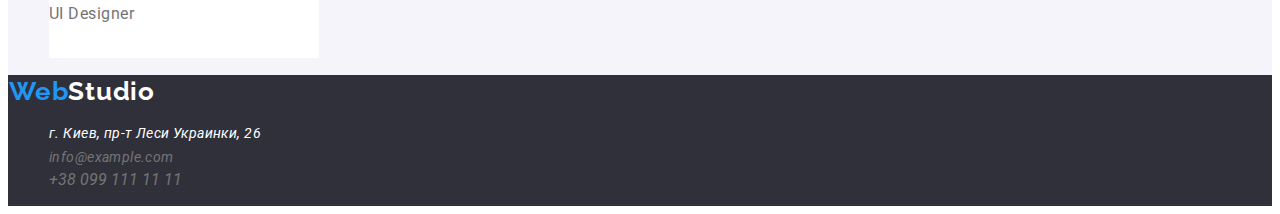
==== commit cab811ba: "final commit" ====
--- a/index.html
+++ b/index.html
@@ -23,31 +23,35 @@
   <body>
     <header class="header-section">
       <nav class="nav-section">
-        <a class="header-logo-link link" lang="en" href="./index.html"
+        <a class="header-logo-link logo-link link" lang="en" href="/"
           ><span class="header-logo-span">Web</span>Studio</a
         >
         <ul class="nav-list list">
           <li class="nav-list-item">
-            <a class="nav-link-studio link" href="./index.html">Студия</a>
+            <a class="nav-link-studio header-nav-link link" href="./index.html">Студия</a>
           </li>
           <li class="nav-list-item">
-            <a class="nav-link-portfolio link" href="./portfolio.html">Портфолио</a>
-          </li>
-          <li class="nav-list-item"><a class="nav-link-contacts link" href="">Контакты</a></li>
+            <a class="nav-link-portfolio header-nav-link link" href="./portfolio.html">Портфолио</a>
+          </li>
+          <li class="nav-list-item">
+            <a class="nav-link-contacts header-nav-link link" href="">Контакты</a>
+          </li>
         </ul>
       </nav>
       <ul class="contacts-nav-list list">
         <li class="contacts-nav-list-item">
-          <a class="nav-link-email link" lang="en" href="mailto:info@devstudio.com"
+          <a class="nav-link-email header-nav-link link" lang="en" href="mailto:info@devstudio.com"
             >info@devstudio.com</a
           >
         </li>
         <li class="contacts-nav-list-item">
-          <a class="nav-link-tel link" href="tel:+380961111111">+38 096 111 11 11</a>
+          <a class="nav-link-tel header-nav-link link" href="tel:+380961111111"
+            >+38 096 111 11 11</a
+          >
         </li>
       </ul>
     </header>
-    <main class="main">
+    <main class="main-section">
       <section class="hero-section">
         <h1 class="hero-section-title">
           Эффективные решения<br />
@@ -84,7 +88,7 @@
         </ul>
       </section>
       <section class="what-we-do-section">
-        <h2 class="what-we-do-title">Чем мы занимаемся</h2>
+        <h2 class="what-we-do-title main-section-title">Чем мы занимаемся</h2>
         <ul class="what-we-do-list list">
           <li class="what-we-do-list-item">
             <img
@@ -116,79 +120,86 @@
         </ul>
       </section>
       <section class="our-team-section">
-        <h2 class="our-team-title">Наша команда</h2>
+        <h2 class="our-team-title main-section-title">Наша команда</h2>
         <ul class="our-team-list list">
           <li class="our-team-list-item">
-            <div class="our-team-card-1">
-              <img
-                class="our-team-item-image"
+            <div class="our-team-card">
+              <img
+                class="our-team-card-image"
                 src="./images/our-team/img-1.jpg"
                 width="270"
                 height="260"
-                alt="Разработчик - номер 1"
+                alt="Первый разработчик"
               />
               <h3 class="our-team-first-card-master-name">Игорь Демьяненко</h3>
               <p class="our-team-first-card-master-speciality" lang="en">Product Designer</p>
             </div>
           </li>
           <li class="our-team-list-item">
-            <div class="our-team-card-2">
-              <img
-                class="our-team-item-image"
+            <div class="our-team-card">
+              <img
+                class="our-team-card-image"
                 src="./images/our-team/img-2.jpg"
                 width="270"
                 height="260"
-                alt="Разработчик - номер 2"
-              />
-              <h3 class="our-team-second-card-master-name">Ольга Репина</h3>
-              <p class="our-team-second-card-master-speciality" lang="en">Frontend Developer</p>
-            </div>
-          </li>
-          <li class="our-team-list-item">
-            <div class="our-team-card-3">
-              <img
-                class="our-team-item-image"
+                alt="Второй разработчик"
+              />
+              <h3 class="our-team-card-master-name">Ольга Репина</h3>
+              <p class="our-team-card-master-speciality" lang="en">Frontend Developer</p>
+            </div>
+          </li>
+          <li class="our-team-list-item">
+            <div class="our-team-card">
+              <img
+                class="our-team-card-image"
                 src="./images/our-team/img-3.jpg"
                 width="270"
                 height="260"
-                alt="Разработчик - номер 3"
-              />
-              <h3 class="our-team-third-card-master-name">Николай Тарасов</h3>
-              <p class="our-team-third-card-master-speciality" lang="en">Marketing</p>
-            </div>
-          </li>
-          <li class="our-team-list-item">
-            <div class="our-team-card-4">
-              <img
-                class="our-team-item-image"
+                alt="Третий разработчик"
+              />
+              <h3 class="our-team-card-master-name">Николай Тарасов</h3>
+              <p class="our-team-card-master-speciality" lang="en">Marketing</p>
+            </div>
+          </li>
+          <li class="our-team-list-item">
+            <div class="our-team-card">
+              <img
+                class="our-team-card-image"
                 src="./images/our-team/img-4.jpg"
                 width="270"
                 height="260"
                 alt="Разработчик - номер 4"
               />
-              <h3 class="our-team-fourth-card-master-name">Михаил Ермаков</h3>
-              <p class="our-team-fourth-card-master-speciality" lang="en">UI Designer</p>
+              <h3 class="our-team-card-master-name">Михаил Ермаков</h3>
+              <p class="our-team-card-master-speciality" lang="en">UI Designer</p>
             </div>
           </li>
         </ul>
       </section>
     </main>
     <footer class="footer-section">
-      <a class="footer-logo-link link" lang="en" href="./index.html"
+      <a class="footer-logo-link logo-link link" lang="en" href="/"
         ><span class="footer-logo-span">Web</span>Studio</a
       >
       <address class="contacts">
         <ul class="contacts-list list">
           <li class="contacts-list-item">
-            <a class="contacts-link-address link" href="">г. Киев, пр-т Леси Украинки, 26</a>
+            <a class="contacts-link-address footer-address-link link" href=""
+              >г. Киев, пр-т Леси Украинки, 26</a
+            >
           </li>
           <li class="contacts-list-item">
-            <a class="contacts-link-email link" lang="en" href="mailto:info@example.com"
+            <a
+              class="contacts-link-email footer-address-link link"
+              lang="en"
+              href="mailto:info@example.com"
               >info@example.com</a
             >
           </li>
           <li class="contacts-list-item">
-            <a class="contacts-link-tel link" href="tel:+380991111111">+38 099 111 11 11</a>
+            <a class="contacts-link-tel footer-adress-link link" href="tel:+380991111111"
+              >+38 099 111 11 11</a
+            >
           </li>
         </ul>
       </address>
--- a/css/style.css
+++ b/css/style.css
@@ -1,9 +1,14 @@
+/* variables section */
+
 :root {
   --black: #212121;
   --white: #ffffff;
   --grey: #757575;
+  --blue: #2196f3;
+}
+
+:root {
   --whisper: #eeeeee;
-  --blue: #2196f3;
   --black-rock: #2f303a;
   --ghost-white: #f5f4fa;
 }
@@ -14,10 +19,14 @@
   --text-extra-bold: 900;
 }
 
+/* general body selectors section */
+
 body {
-  font-family: 'Roboto' sans-serif;
-  color: var(--black);
-}
+  font-family: 'Roboto', 'Arial', 'Helvetica', sans-serif;
+  color: var(--black);
+}
+
+/* repeating classes section */
 
 .list {
   list-style-type: none;
@@ -27,23 +36,43 @@
   text-decoration: none;
 }
 
+.logo-link {
+  font-family: 'Raleway', sans-serif;
+  font-weight: var(--text-bold);
+  font-size: 26px;
+  line-height: 1.17;
+  letter-spacing: 0.03em;
+}
+
+.header-nav-link {
+  font-weight: var(--text-medium);
+  font-size: 14px;
+  line-height: 1.17;
+  letter-spacing: 0.02em;
+}
+
+.footer-address-link {
+  font-size: 14px;
+  line-height: 1.71;
+  letter-spacing: 0.03em;
+}
+
+.main-section-title {
+  font-weight: var(--text-bold);
+  font-size: 36px;
+  line-height: 1.17;
+  letter-spacing: 0.03em;
+}
+
 /* index.html */
 
 /* header-section */
 
 .header-logo-link {
-  font-family: 'Raleway', sans-serif;
-  font-weight: var(--text-bold);
-  font-size: 26px;
-  line-height: 1.17;
   color: var(--black);
 }
 
 .header-logo-span {
-  font-family: 'Raleway', sans-serif;
-  font-weight: var(--text-bold);
-  font-size: 26px;
-  line-height: 1.17;
   color: var(--blue);
 }
 
@@ -52,17 +81,11 @@
 .nav-link-studio,
 .nav-link-portfolio,
 .nav-link-contacts {
-  font-weight: var(--text-medium);
-  font-size: 14px;
-  line-height: 1.17;
   color: var(--black);
 }
 
 .nav-link-email,
 .nav-link-tel {
-  font-style: var(--text-medium);
-  font-size: 14px;
-  line-height: 1.17;
   color: var(--grey);
 }
 
@@ -84,15 +107,17 @@
 
 /* main-section */
 
-/* her-section */
+/* hero-section */
+
 .hero-section {
   background-color: var(--black-rock);
   border: 1px solid var(--black-rock);
 }
 .hero-section-title {
-  font-weight: var(--text-extra-bold);
+  font-weight: 900;
   font-size: 44px;
   line-height: 1.36;
+  letter-spacing: 0.06em;
   color: var(--white);
 }
 
@@ -100,6 +125,7 @@
   font-weight: var(--text-bold);
   font-size: 16px;
   line-height: 1.875;
+  letter-spacing: 0.06em;
   border: 1px solid var(--ghost-white);
   border-radius: 4px;
   cursor: pointer;
@@ -120,20 +146,21 @@
   font-weight: var(--text-bold);
   font-size: 14px;
   line-height: 1.17;
+  letter-spacing: 0.03em;
+  color: var(--black);
 }
 
 .company-advantages-item-info {
   font-size: 14px;
   line-height: 1.71;
+  letter-spacing: 0.03em;
   color: var(--grey);
 }
 
 /* what-we-do-section */
 
 .what-we-do-title {
-  font-weight: var(--text-bold);
-  font-size: 36px;
-  line-height: 1.17;
+  color: var(--black);
 }
 
 /* our-team-section */
@@ -144,36 +171,26 @@
 }
 
 .our-team-title {
-  font-weight: var(--text-bold);
-  font-size: 36px;
-  line-height: 1.17;
-  color: var(--black);
-}
-
-.our-team-card-1,
-.our-team-card-2,
-.our-team-card-3,
-.our-team-card-4 {
+  color: var(--black);
+}
+
+.our-team-card {
   width: 270px;
   height: 368px;
   background-color: var(--white);
 }
 
-.our-team-first-card-master-name,
-.our-team-second-card-master-name,
-.our-team-third-card-master-name,
-.our-team-fourth-card-master-name {
+.our-team-card-master-name {
   font-weight: var(--text-medium);
   font-size: 16px;
   line-height: 1.17;
-  color: var(--black);
-}
-.our-team-first-card-master-speciality,
-.our-team-second-card-master-speciality,
-.our-team-third-card-master-speciality,
-.our-team-fourth-card-master-speciality {
-  font-size: 16px;
-  line-height: 1.17;
+  letter-spacing: 0.03em;
+  color: var(--black);
+}
+.our-team-card-master-speciality {
+  font-size: 16px;
+  line-height: 1.17;
+  letter-spacing: 0.03em;
   color: var(--grey);
 }
 
@@ -185,33 +202,21 @@
 }
 
 .footer-logo-link {
-  font-family: 'Raleway', sans-serif;
-  font-weight: var(--text-bold);
-  font-size: 26px;
-  line-height: 1.17;
   color: var(--white);
 }
 
 .footer-logo-span {
-  font-family: 'Raleway', sans-serif;
-  font-weight: var(--text-bold);
-  font-size: 26px;
-  line-height: 1.17;
   color: var(--blue);
 }
 
 /* contacts-section */
 
 .contacts-link-address {
-  font-size: 14px;
-  line-height: 1.71;
   color: var(--white);
 }
 
 .contacts-link-email,
 .contacts-link-tel {
-  font-size: 14px;
-  line-height: 1.71;
   color: var(--grey);
 }
 
@@ -230,76 +235,43 @@
 
 /* filters-section */
 
-.filters-item-button-1,
-.filters-item-button-2,
-.filters-item-button-3,
-.filters-item-button-4,
-.filters-item-button-5 {
+.filters-item-button {
   font-weight: var(--medium);
   font-size: 16px;
   border: 1px solid var(--ghost-white);
   border-radius: 4px;
   line-height: 1.625;
+  letter-spacing: 0.03em;
   cursor: pointer;
   background-color: var(--ghost-white);
   color: var(--black);
 }
 
-.filters-item-button-1:hover,
-.filters-item-button1:focus,
-.filters-item-button-2:hover,
-.filters-item-button2:focus,
-.filters-item-button-3:hover,
-.filters-item-button3:focus,
-.filters-item-button-4:hover,
-.filters-item-button4:focus,
-.filters-item-button-5:hover,
-.filters-item-button5:focus {
+.filters-item-button:hover,
+.filters-item-button:focus {
   background-color: var(--blue);
   color: var(--white);
 }
 
 /* projects-section */
 
-.project-1-card,
-.project-2-card,
-.project-3-card,
-.project-4-card,
-.project-5-card,
-.project-6-card,
-.project-7-card,
-.project-8-card,
-.project-9-card {
+.projects-card {
   width: 370px;
   height: 404px;
   border: 1px solid var(--whisper);
   background-color: var(--white);
 }
 
-.project-1-title,
-.project-2-title,
-.project-3-title,
-.project-4-title,
-.project-5-title,
-.project-6-title,
-.project-7-title,
-.project-8-title,
-.project-9-title {
+.projects-card-title {
   font-weight: var(--text-bold);
   font-size: 18px;
   line-height: 2;
-  color: var(--black);
-}
-.project-1-type,
-.project-2-type,
-.project-3-type,
-.project-4-type,
-.project-5-type,
-.project-6-type,
-.project-7-type,
-.project-8-type,
-.project-9-type {
+  letter-spacing: 0.06em;
+  color: var(--black);
+}
+.projects-card-type {
   font-size: 16px;
   line-height: 1.875;
-  color: var(--grey);
-}
+  letter-spacing: 0.03em;
+  color: var(--grey);
+}
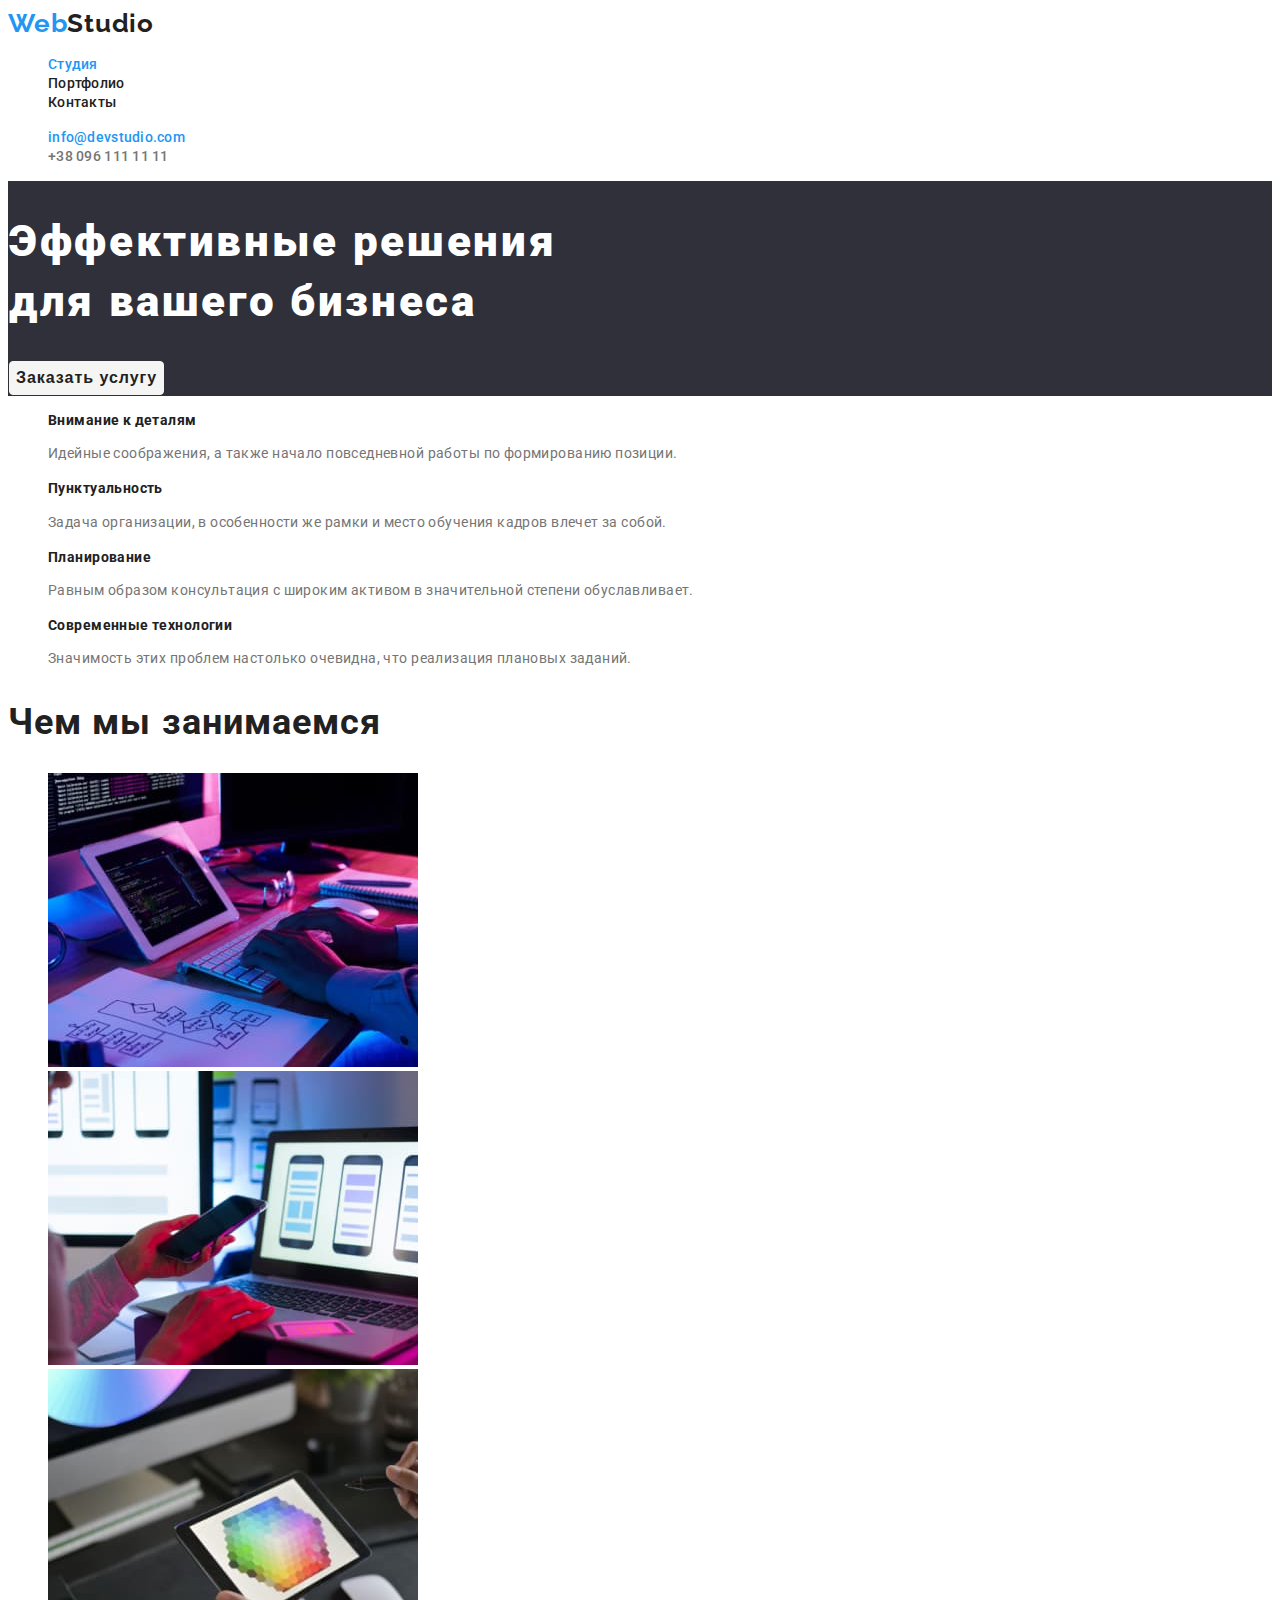
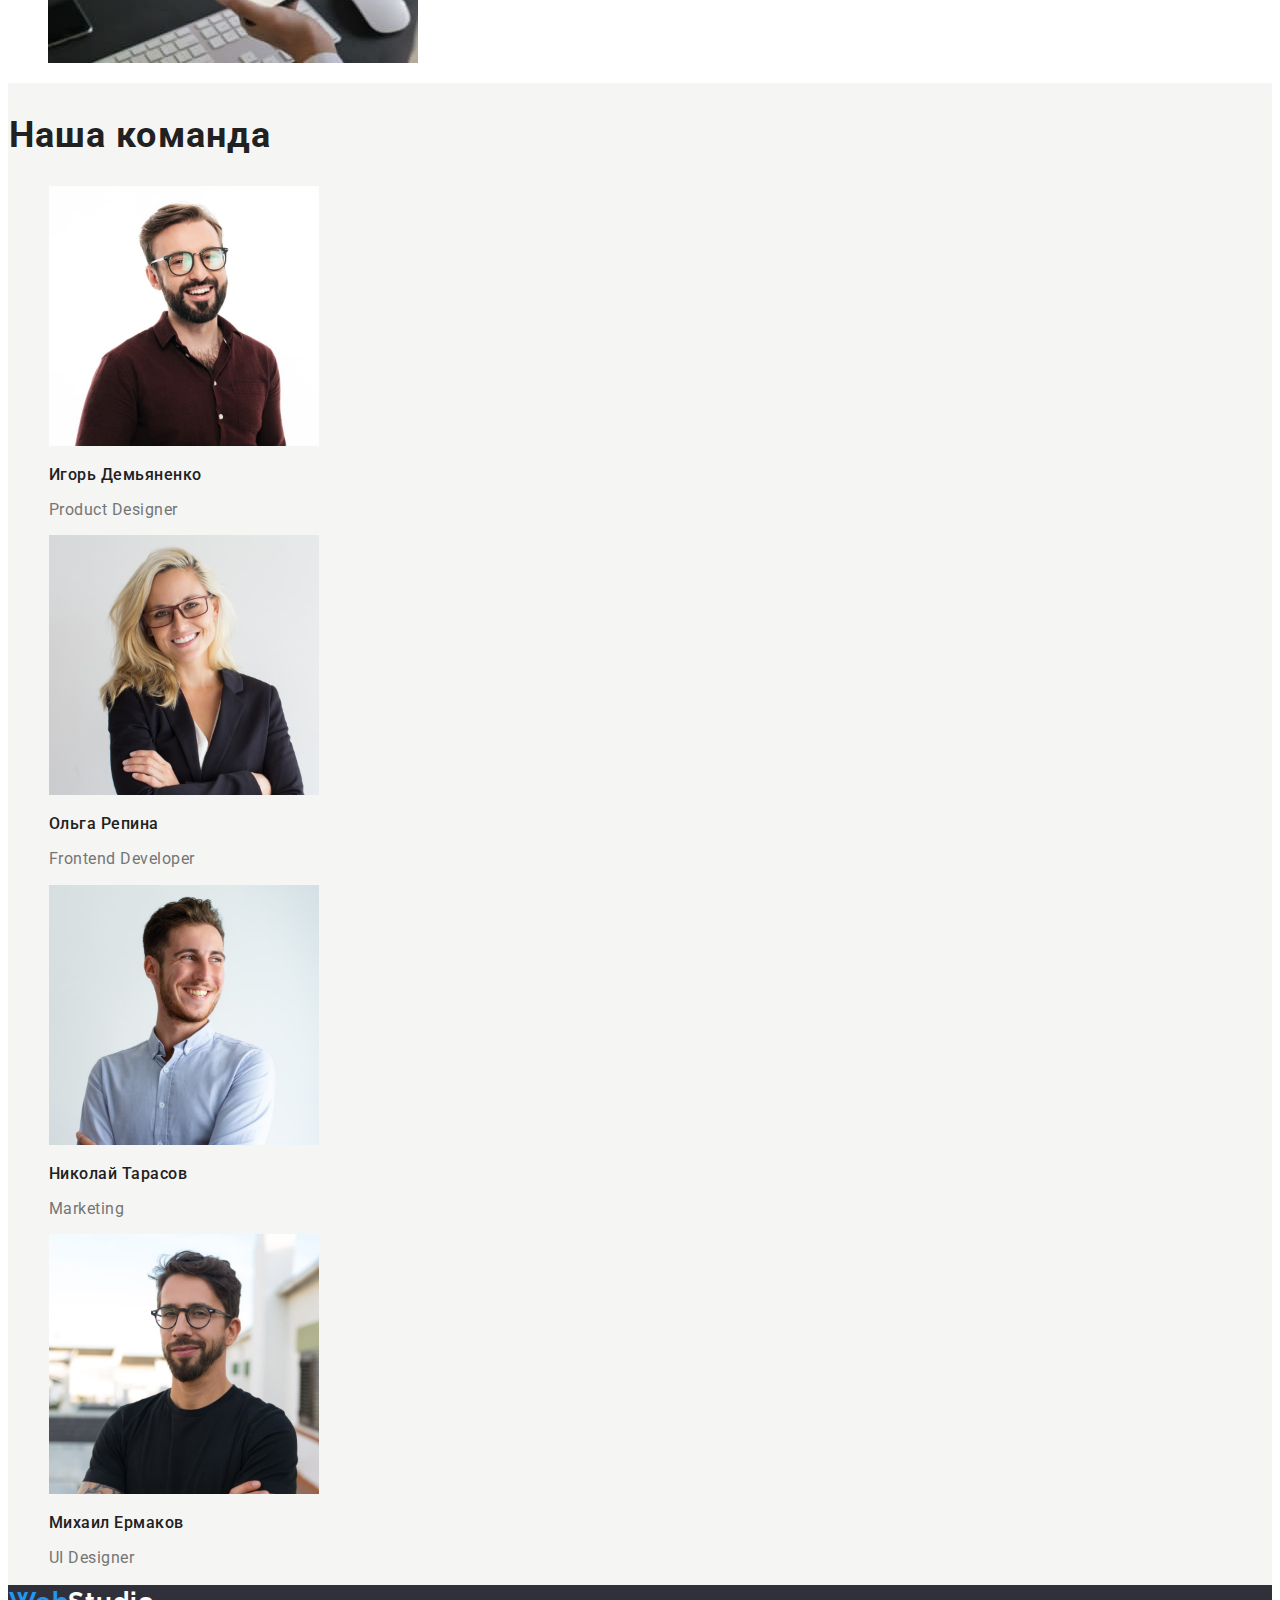
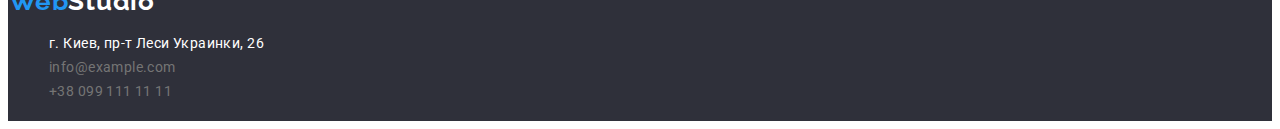
==== commit a029c02e: "final commit" ====
--- a/index.html
+++ b/index.html
@@ -23,12 +23,12 @@
   <body>
     <header class="header-section">
       <nav class="nav-section">
-        <a class="header-logo-link logo-link link" lang="en" href="/"
-          ><span class="header-logo-span">Web</span>Studio</a
+        <a class="header-logo-link logo-link link" lang="en" href="./index.html"
+          ><span class="header-logo-span logo-link">Web</span>Studio</a
         >
         <ul class="nav-list list">
           <li class="nav-list-item">
-            <a class="nav-link-studio header-nav-link link" href="./index.html">Студия</a>
+            <a class="header-nav-link link-current-studio link" href="./index.html">Студия</a>
           </li>
           <li class="nav-list-item">
             <a class="nav-link-portfolio header-nav-link link" href="./portfolio.html">Портфолио</a>
@@ -40,7 +40,10 @@
       </nav>
       <ul class="contacts-nav-list list">
         <li class="contacts-nav-list-item">
-          <a class="nav-link-email header-nav-link link" lang="en" href="mailto:info@devstudio.com"
+          <a
+            class="header-nav-link link-current-email link"
+            lang="en"
+            href="mailto:info@devstudio.com"
             >info@devstudio.com</a
           >
         </li>
@@ -123,53 +126,53 @@
         <h2 class="our-team-title main-section-title">Наша команда</h2>
         <ul class="our-team-list list">
           <li class="our-team-list-item">
-            <div class="our-team-card">
-              <img
-                class="our-team-card-image"
-                src="./images/our-team/img-1.jpg"
-                width="270"
-                height="260"
-                alt="Первый разработчик"
-              />
-              <h3 class="our-team-first-card-master-name">Игорь Демьяненко</h3>
-              <p class="our-team-first-card-master-speciality" lang="en">Product Designer</p>
-            </div>
-          </li>
-          <li class="our-team-list-item">
-            <div class="our-team-card">
-              <img
-                class="our-team-card-image"
-                src="./images/our-team/img-2.jpg"
-                width="270"
-                height="260"
-                alt="Второй разработчик"
-              />
+            <img
+              class="our-team-card-image"
+              src="./images/our-team/img-1.jpg"
+              width="270"
+              height="260"
+              alt="Первый разработчик"
+            />
+            <div class="team-card">
+              <h3 class="our-team-card-master-name">Игорь Демьяненко</h3>
+              <p class="our-team-card-master-speciality" lang="en">Product Designer</p>
+            </div>
+          </li>
+          <li class="our-team-list-item">
+            <img
+              class="our-team-card-image"
+              src="./images/our-team/img-2.jpg"
+              width="270"
+              height="260"
+              alt="Второй разработчик"
+            />
+            <div class="team-card">
               <h3 class="our-team-card-master-name">Ольга Репина</h3>
               <p class="our-team-card-master-speciality" lang="en">Frontend Developer</p>
             </div>
           </li>
           <li class="our-team-list-item">
-            <div class="our-team-card">
-              <img
-                class="our-team-card-image"
-                src="./images/our-team/img-3.jpg"
-                width="270"
-                height="260"
-                alt="Третий разработчик"
-              />
+            <img
+              class="our-team-card-image"
+              src="./images/our-team/img-3.jpg"
+              width="270"
+              height="260"
+              alt="Третий разработчик"
+            />
+            <div class="team-card">
               <h3 class="our-team-card-master-name">Николай Тарасов</h3>
               <p class="our-team-card-master-speciality" lang="en">Marketing</p>
             </div>
           </li>
           <li class="our-team-list-item">
-            <div class="our-team-card">
-              <img
-                class="our-team-card-image"
-                src="./images/our-team/img-4.jpg"
-                width="270"
-                height="260"
-                alt="Разработчик - номер 4"
-              />
+            <img
+              class="our-team-card-image"
+              src="./images/our-team/img-4.jpg"
+              width="270"
+              height="260"
+              alt="Разработчик - номер 4"
+            />
+            <div class="team-card">
               <h3 class="our-team-card-master-name">Михаил Ермаков</h3>
               <p class="our-team-card-master-speciality" lang="en">UI Designer</p>
             </div>
@@ -178,13 +181,17 @@
       </section>
     </main>
     <footer class="footer-section">
-      <a class="footer-logo-link logo-link link" lang="en" href="/"
-        ><span class="footer-logo-span">Web</span>Studio</a
+      <a class="footer-logo-link logo-link link" lang="en" href="./index.html"
+        ><span class="footer-logo-span logo-link">Web</span>Studio</a
       >
       <address class="contacts">
         <ul class="contacts-list list">
           <li class="contacts-list-item">
-            <a class="contacts-link-address footer-address-link link" href=""
+            <a
+              class="contacts-link-address footer-address-link link"
+              href="https://goo.gl/maps/NY4NsMwmjjie37fd9"
+              rel="noopener noreferrer"
+              target="_blank"
               >г. Киев, пр-т Леси Украинки, 26</a
             >
           </li>
@@ -197,7 +204,7 @@
             >
           </li>
           <li class="contacts-list-item">
-            <a class="contacts-link-tel footer-adress-link link" href="tel:+380991111111"
+            <a class="contacts-link-tel footer-address-link link" href="tel:+380991111111"
               >+38 099 111 11 11</a
             >
           </li>
--- a/css/style.css
+++ b/css/style.css
@@ -1,19 +1,13 @@
 /* variables section */
 
 :root {
-  --black: #212121;
-  --white: #ffffff;
-  --grey: #757575;
-  --blue: #2196f3;
-}
-
-:root {
-  --whisper: #eeeeee;
-  --black-rock: #2f303a;
-  --ghost-white: #f5f4fa;
-}
-
-:root {
+  --main-text-color: #757575;
+  --secondary-text-color: #212121;
+  --tertiary-text-color: #ffffff;
+  --accent-color: #2196f3;
+  --border-color: #eeeeee;
+  --hero-footer-bg-color: #2f303a;
+  --our-team-bg-color: #f5f5f4;
   --text-medium: 500;
   --text-bold: 700;
   --text-extra-bold: 900;
@@ -22,8 +16,8 @@
 /* general body selectors section */
 
 body {
-  font-family: 'Roboto', 'Arial', 'Helvetica', sans-serif;
-  color: var(--black);
+  font-family: 'Roboto', sans-serif;
+  color: var(--main-text-color);
 }
 
 /* repeating classes section */
@@ -51,42 +45,52 @@
   letter-spacing: 0.02em;
 }
 
+.main-section-title {
+  font-weight: var(--text-bold);
+  font-size: 36px;
+  line-height: 1.17;
+  letter-spacing: 0.03em;
+}
+
+.contacts {
+  font-style: normal;
+}
+
 .footer-address-link {
   font-size: 14px;
   line-height: 1.71;
   letter-spacing: 0.03em;
 }
 
-.main-section-title {
-  font-weight: var(--text-bold);
-  font-size: 36px;
-  line-height: 1.17;
-  letter-spacing: 0.03em;
-}
-
 /* index.html */
 
 /* header-section */
 
 .header-logo-link {
-  color: var(--black);
+  color: var(--secondary-text-color);
 }
 
 .header-logo-span {
-  color: var(--blue);
+  color: var(--accent-color);
 }
 
 /* nav-section */
+
+.link-current-studio,
+.link-current-portfolio,
+.link-current-email {
+  color: var(--accent-color);
+}
 
 .nav-link-studio,
 .nav-link-portfolio,
 .nav-link-contacts {
-  color: var(--black);
+  color: var(--secondary-text-color);
 }
 
 .nav-link-email,
 .nav-link-tel {
-  color: var(--grey);
+  color: var(--main-text-color);
 }
 
 .nav-link-studio:hover,
@@ -95,14 +99,14 @@
 .nav-link-portfolio:focus,
 .nav-link-contacts:hover,
 .nav-link-contacts:focus {
-  color: var(--blue);
+  color: var(--accent-color);
 }
 
 .nav-link-email:hover,
 .nav-link-email:focus,
 .nav-link-tel:hover,
 .nav-link-tel:focus {
-  color: var(--blue);
+  color: var(--accent-color);
 }
 
 /* main-section */
@@ -110,15 +114,15 @@
 /* hero-section */
 
 .hero-section {
-  background-color: var(--black-rock);
-  border: 1px solid var(--black-rock);
+  border: 1px solid var(--hero-footer-bg-color);
+  background-color: var(--hero-footer-bg-color);
 }
 .hero-section-title {
   font-weight: 900;
   font-size: 44px;
   line-height: 1.36;
   letter-spacing: 0.06em;
-  color: var(--white);
+  color: var(--tertiary-text-color);
 }
 
 .hero-section-button {
@@ -126,18 +130,18 @@
   font-size: 16px;
   line-height: 1.875;
   letter-spacing: 0.06em;
-  border: 1px solid var(--ghost-white);
+  color: var(--secondary-text-color);
+  border: 1px solid var(--our-team-bg-color);
   border-radius: 4px;
   cursor: pointer;
-  background-color: var(--ghost-white);
-  color: var(--black);
+  background-color: var(--our-team-bg-color);
 }
 
 .hero-section-button:hover,
 .hero-section-button:focus {
-  background-color: var(--blue);
-  color: var(--white);
-  border: 1px solid var(--blue);
+  color: var(--tertiary-text-color);
+  background-color: var(--accent-color);
+  border: 1px solid var(--accent-color);
 }
 
 /* company-advantages-section */
@@ -147,37 +151,30 @@
   font-size: 14px;
   line-height: 1.17;
   letter-spacing: 0.03em;
-  color: var(--black);
+  color: var(--secondary-text-color);
 }
 
 .company-advantages-item-info {
   font-size: 14px;
   line-height: 1.71;
   letter-spacing: 0.03em;
-  color: var(--grey);
 }
 
 /* what-we-do-section */
 
 .what-we-do-title {
-  color: var(--black);
+  color: var(--secondary-text-color);
 }
 
 /* our-team-section */
 
 .our-team-section {
-  background-color: var(--ghost-white);
-  border: 1px solid var(--ghost-white);
+  border: 1px solid var(--our-team-bg-color);
+  background-color: var(--our-team-bg-color);
 }
 
 .our-team-title {
-  color: var(--black);
-}
-
-.our-team-card {
-  width: 270px;
-  height: 368px;
-  background-color: var(--white);
+  color: var(--secondary-text-color);
 }
 
 .our-team-card-master-name {
@@ -185,39 +182,39 @@
   font-size: 16px;
   line-height: 1.17;
   letter-spacing: 0.03em;
-  color: var(--black);
-}
+  color: var(--secondary-text-color);
+}
+
 .our-team-card-master-speciality {
   font-size: 16px;
   line-height: 1.17;
   letter-spacing: 0.03em;
-  color: var(--grey);
 }
 
 /* footer-section */
 
 .footer-section {
-  background-color: var(--black-rock);
-  border: 1px solid var(--black-rock);
+  background-color: var(--hero-footer-bg-color);
+  border: 1px solid var(--hero-footer-bg-color);
 }
 
 .footer-logo-link {
-  color: var(--white);
+  color: var(--tertiary-text-color);
 }
 
 .footer-logo-span {
-  color: var(--blue);
+  color: var(--accent-color);
 }
 
 /* contacts-section */
 
 .contacts-link-address {
-  color: var(--white);
+  color: var(--tertiary-text-color);
 }
 
 .contacts-link-email,
 .contacts-link-tel {
-  color: var(--grey);
+  color: var(--main-text-color);
 }
 
 .contacts-link-address:hover,
@@ -226,7 +223,7 @@
 .contacts-link-email:focus,
 .contacts-link-tel:hover,
 .contacts-link-tel:focus {
-  color: var(--blue);
+  color: var(--accent-color);
 }
 
 /* portfolio.html */
@@ -238,19 +235,19 @@
 .filters-item-button {
   font-weight: var(--medium);
   font-size: 16px;
-  border: 1px solid var(--ghost-white);
+  line-height: 1.625;
+  letter-spacing: 0.03em;
+  color: var(--secondary-text-color);
+  border: 1px solid var(--our-team-bg-color);
   border-radius: 4px;
-  line-height: 1.625;
-  letter-spacing: 0.03em;
   cursor: pointer;
-  background-color: var(--ghost-white);
-  color: var(--black);
+  background-color: var(--our-team-bg-color);
 }
 
 .filters-item-button:hover,
 .filters-item-button:focus {
-  background-color: var(--blue);
-  color: var(--white);
+  color: var(--tertiary-text-color);
+  background-color: var(--accent-color);
 }
 
 /* projects-section */
@@ -258,8 +255,8 @@
 .projects-card {
   width: 370px;
   height: 404px;
-  border: 1px solid var(--whisper);
-  background-color: var(--white);
+  border: 1px solid var(--border-color);
+  background-color: var(--tertiary-text-color);
 }
 
 .projects-card-title {
@@ -267,11 +264,10 @@
   font-size: 18px;
   line-height: 2;
   letter-spacing: 0.06em;
-  color: var(--black);
+  color: var(--secondary-text-color);
 }
 .projects-card-type {
   font-size: 16px;
   line-height: 1.875;
   letter-spacing: 0.03em;
-  color: var(--grey);
-}
+}
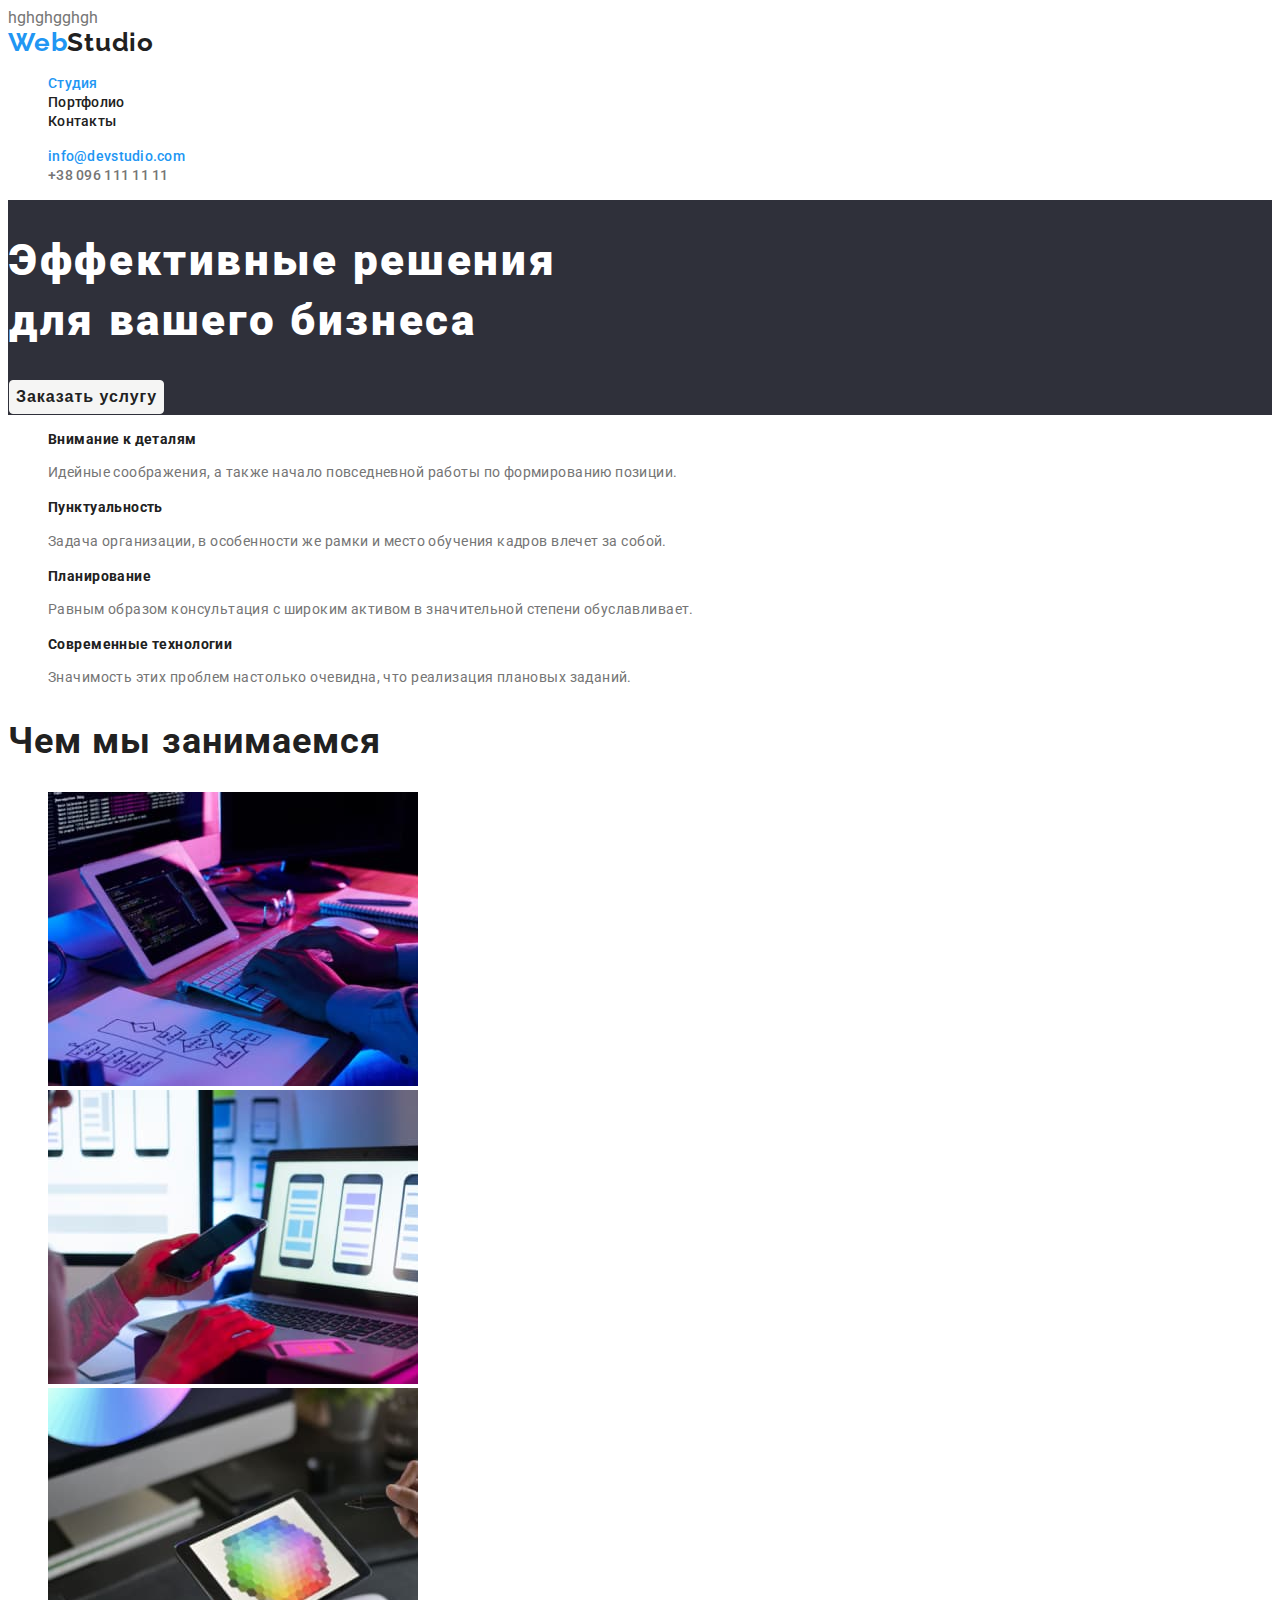
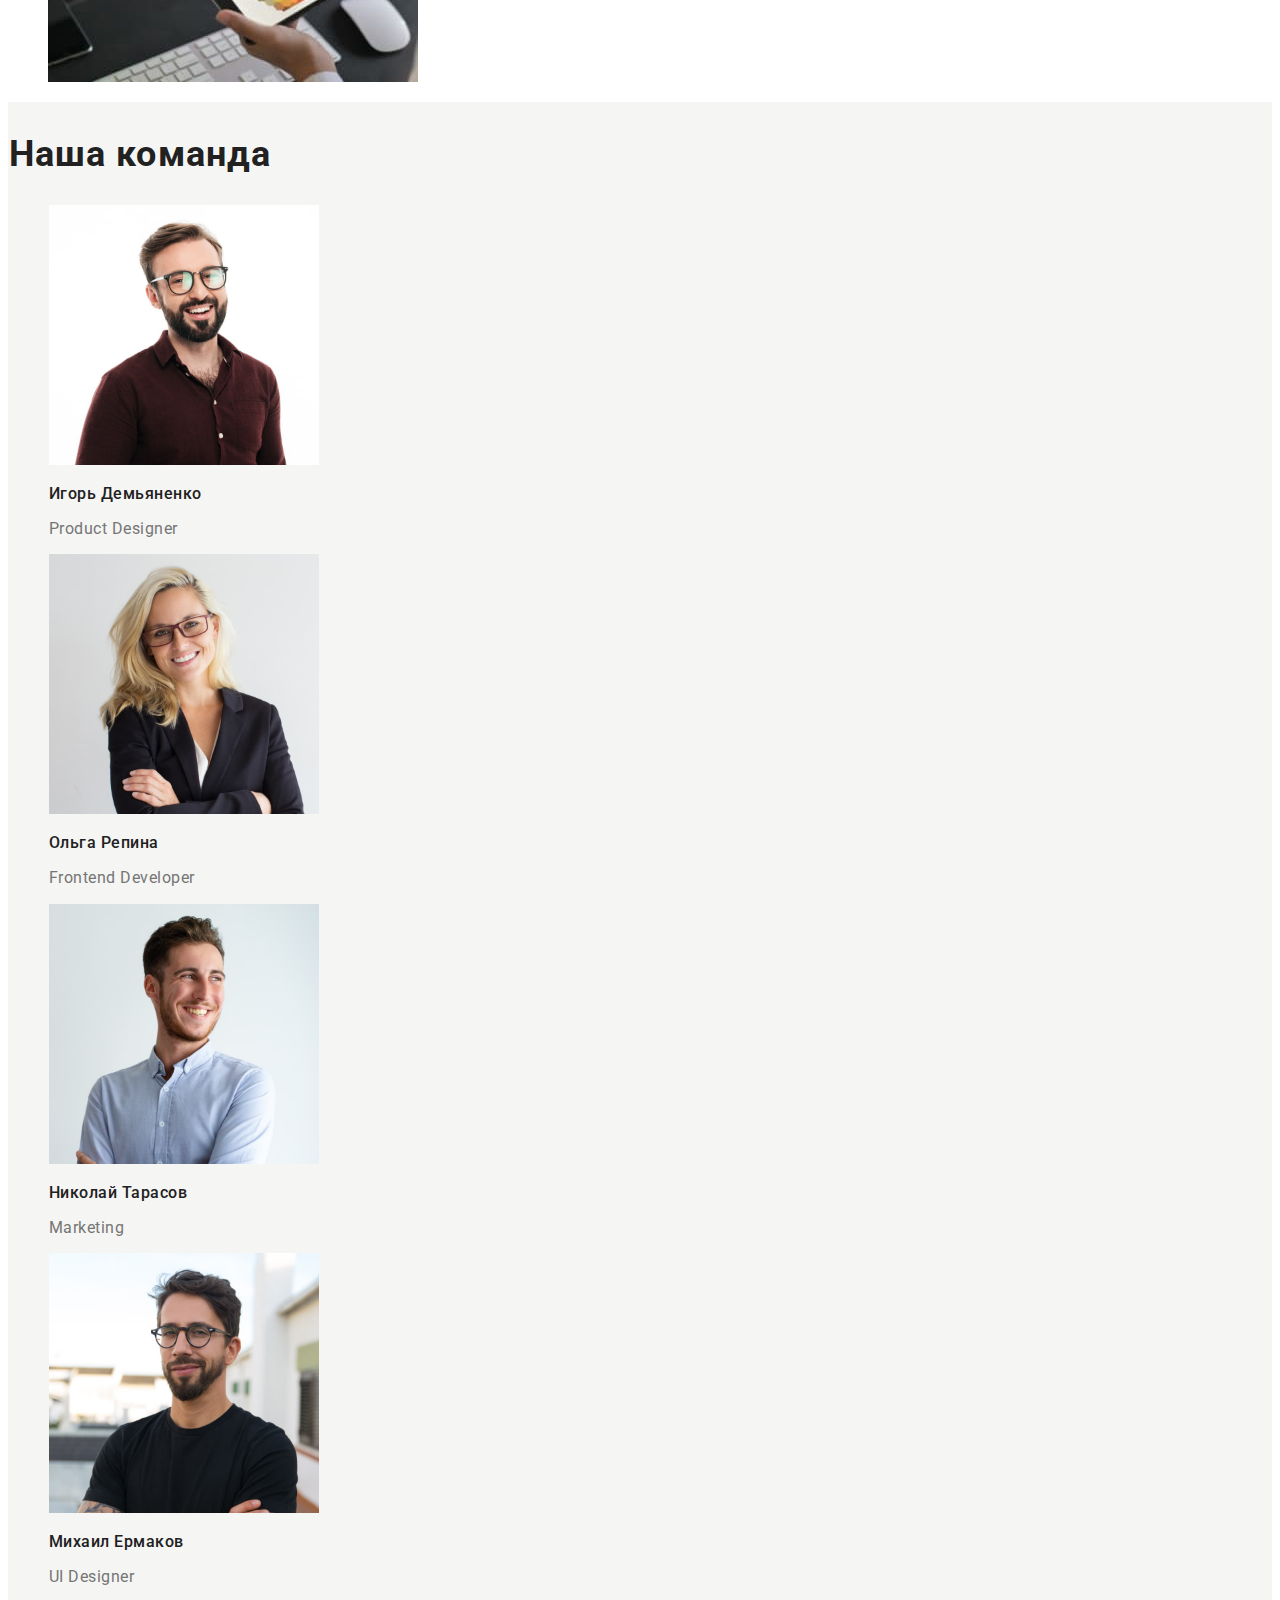
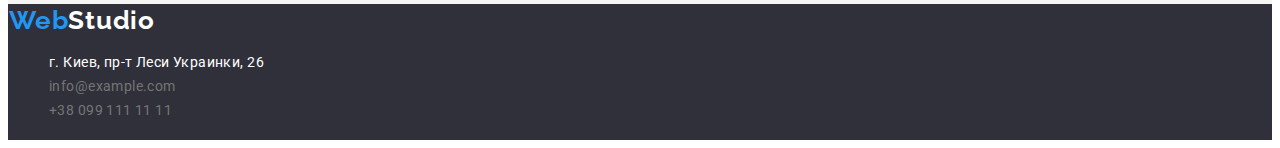
==== commit 72af7e54: "final commit" ====
--- a/index.html
+++ b/index.html
@@ -22,6 +22,7 @@
   </head>
   <body>
     <header class="header-section">
+      hghghgghgh
       <nav class="nav-section">
         <a class="header-logo-link logo-link link" lang="en" href="./index.html"
           ><span class="header-logo-span logo-link">Web</span>Studio</a
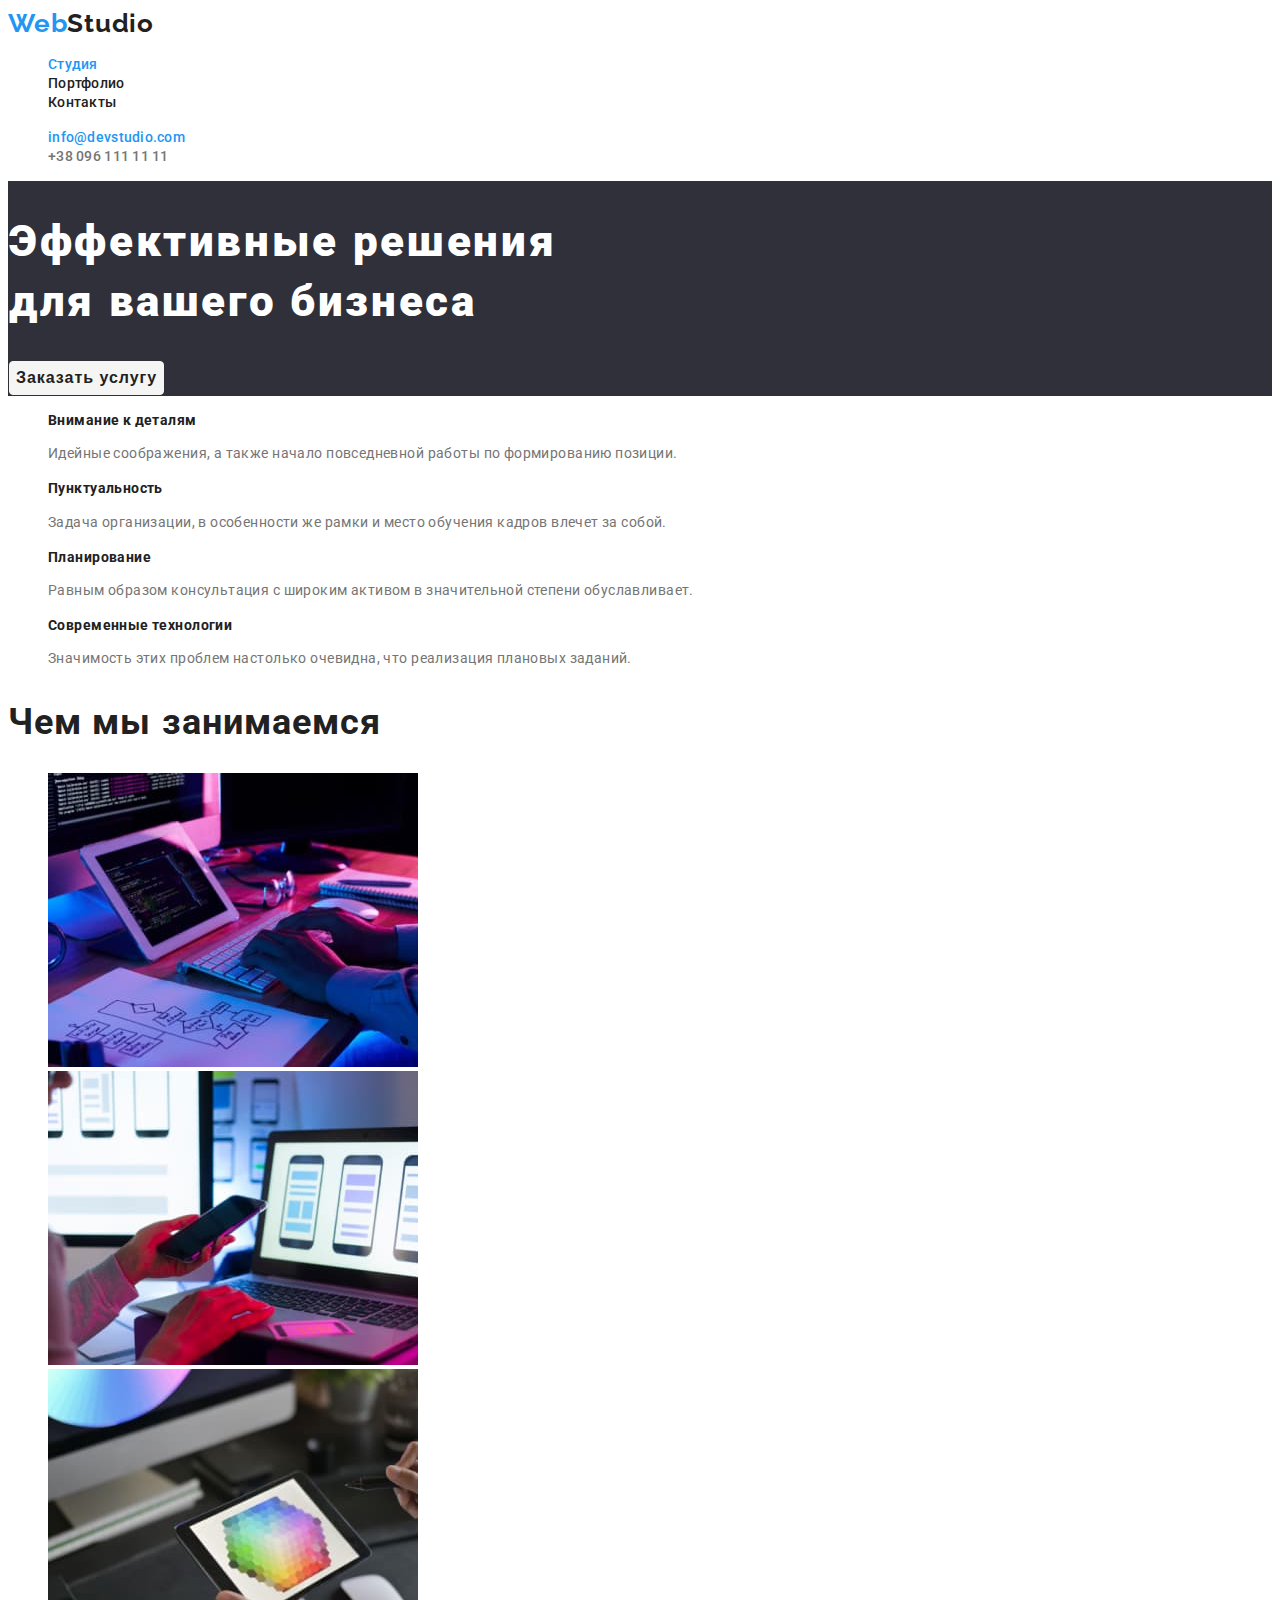
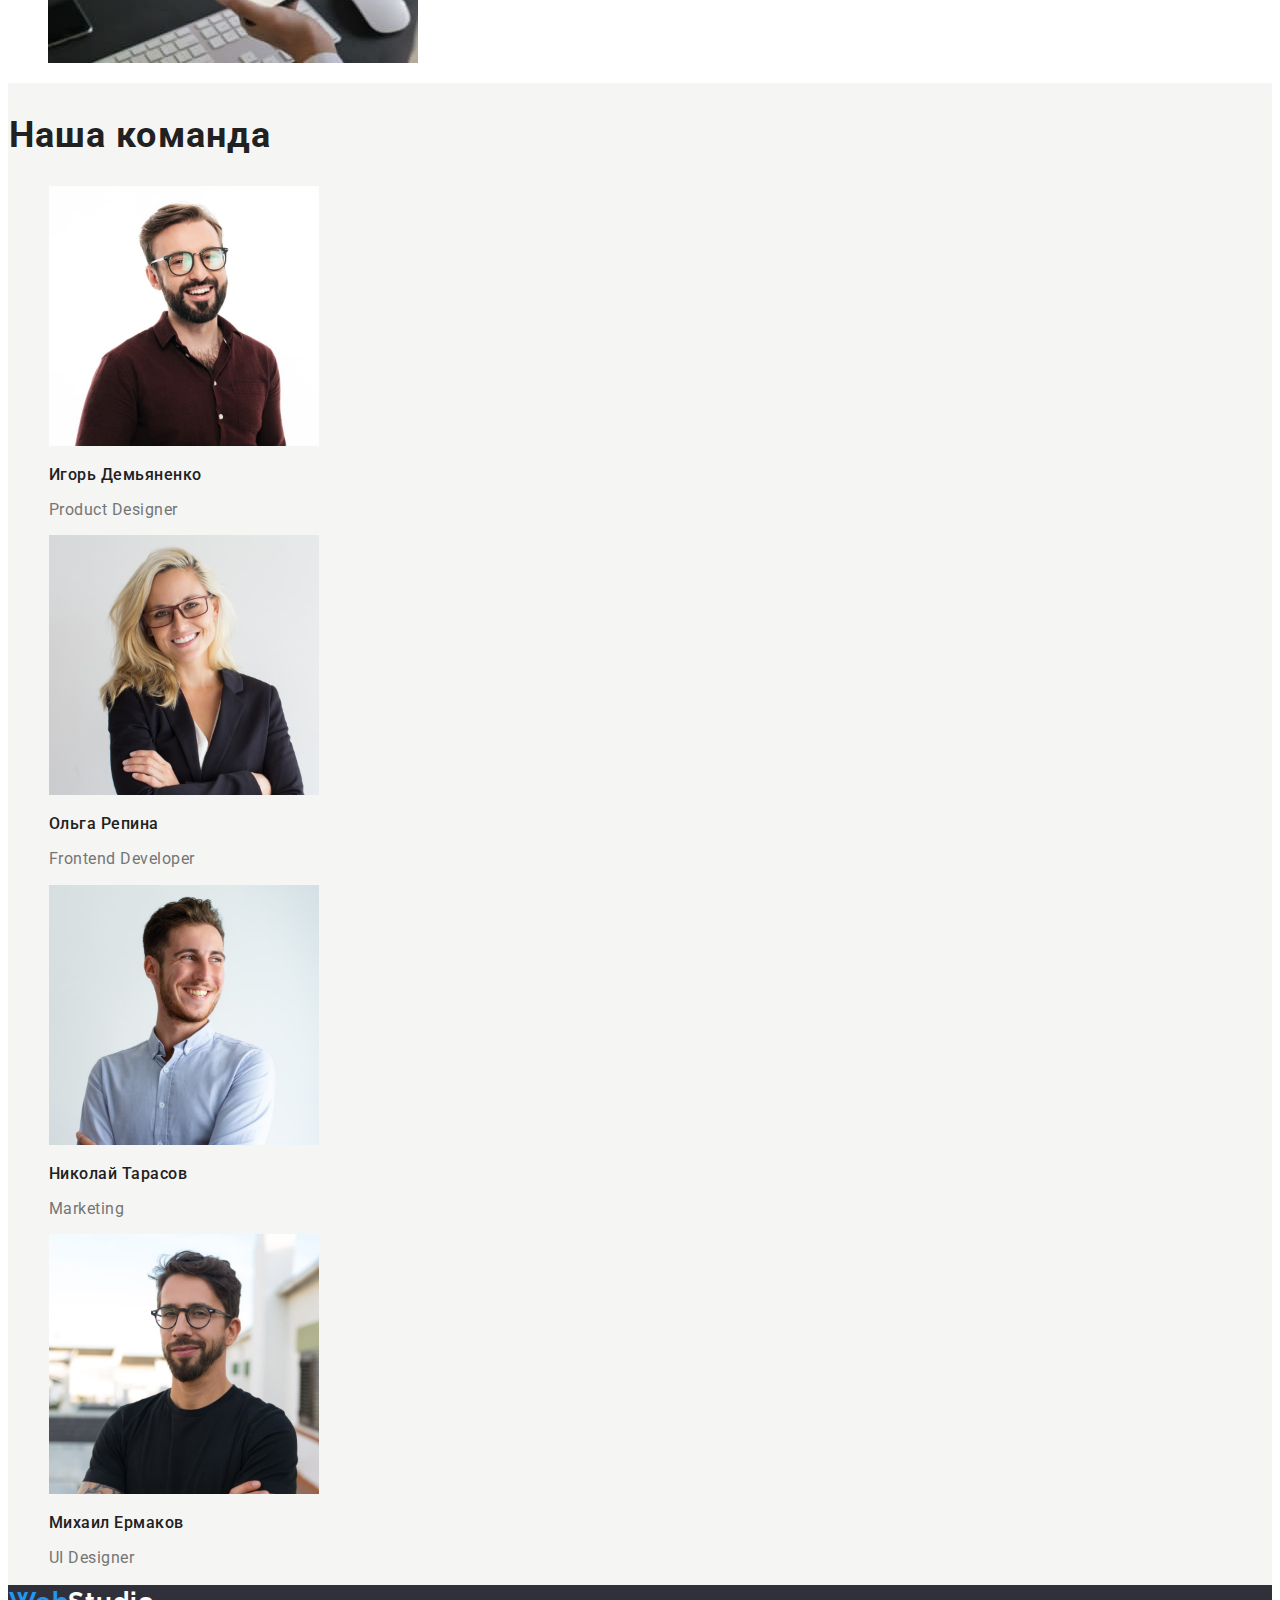
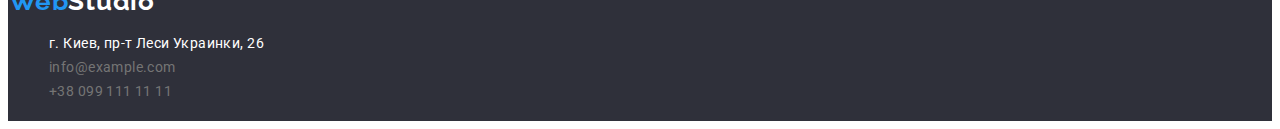
==== commit c1cde1cb: "final commit" ====
--- a/index.html
+++ b/index.html
@@ -22,7 +22,6 @@
   </head>
   <body>
     <header class="header-section">
-      hghghgghgh
       <nav class="nav-section">
         <a class="header-logo-link logo-link link" lang="en" href="./index.html"
           ><span class="header-logo-span logo-link">Web</span>Studio</a
